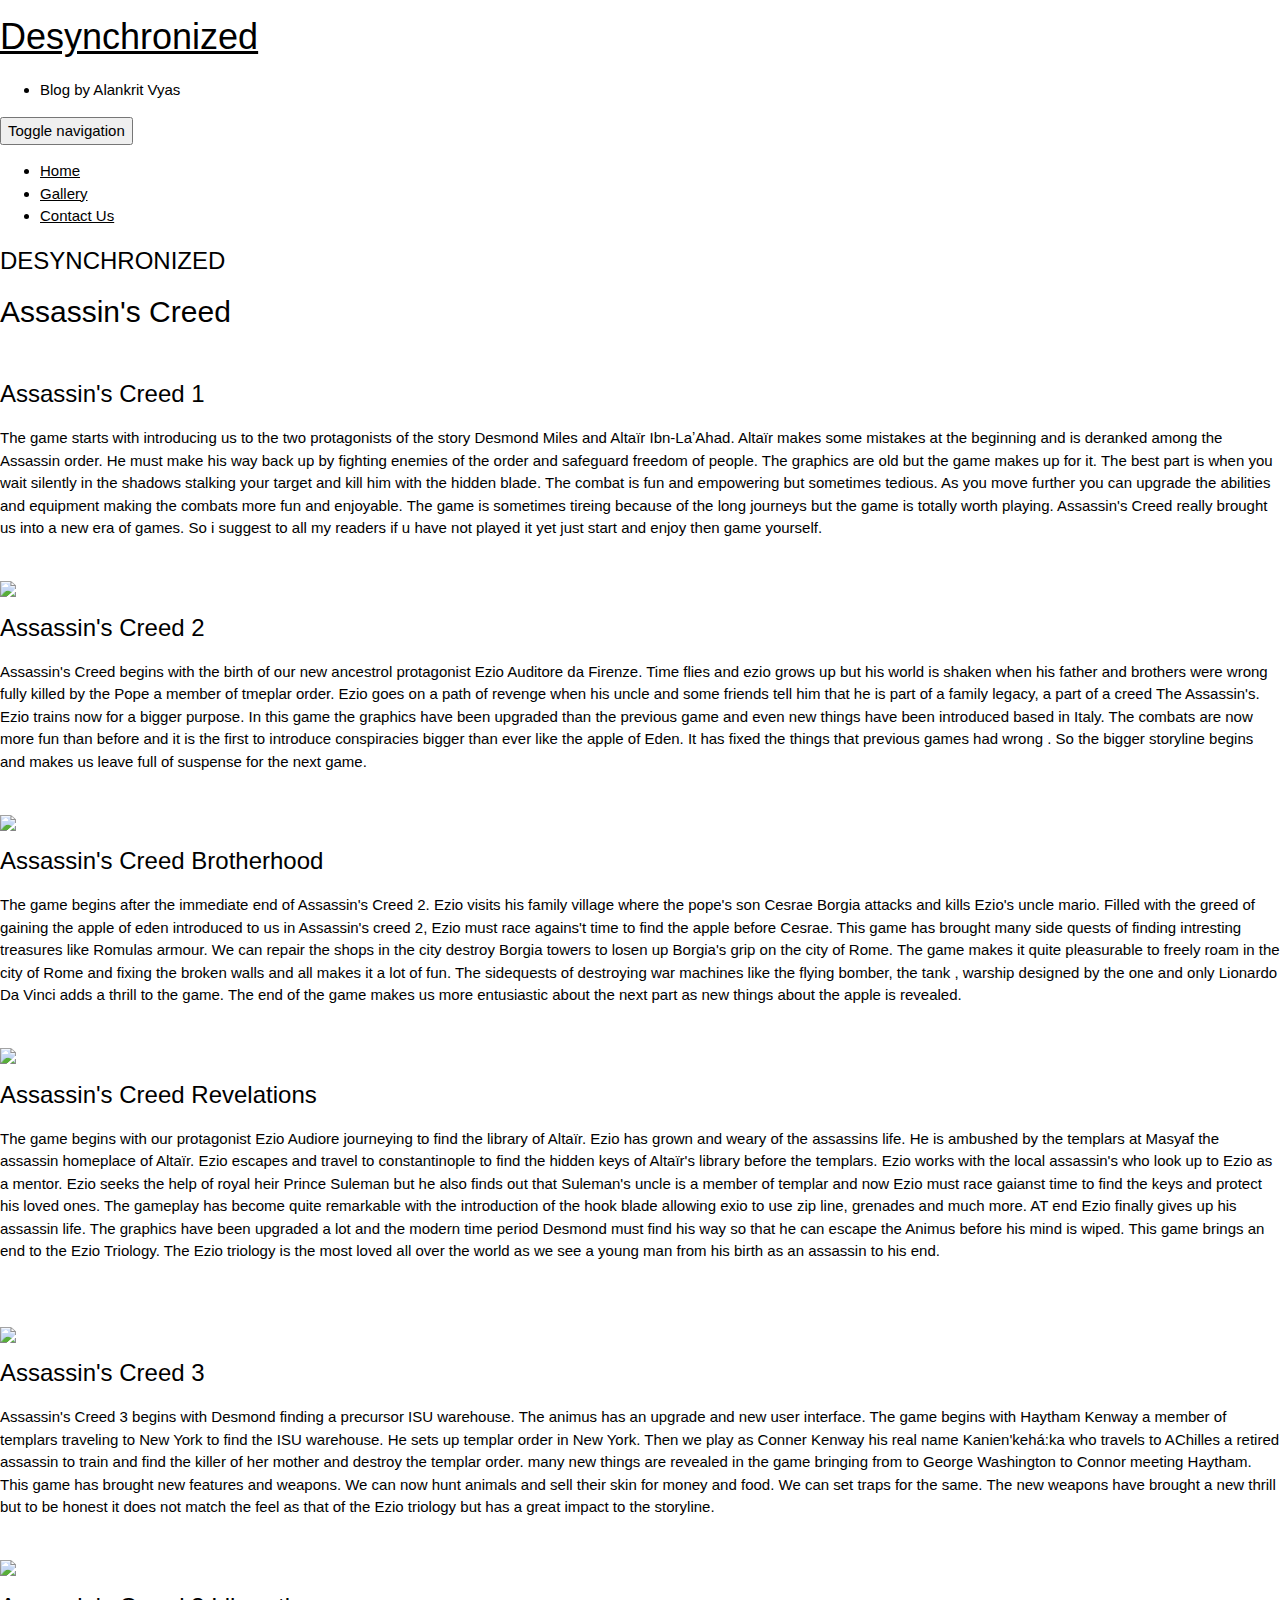
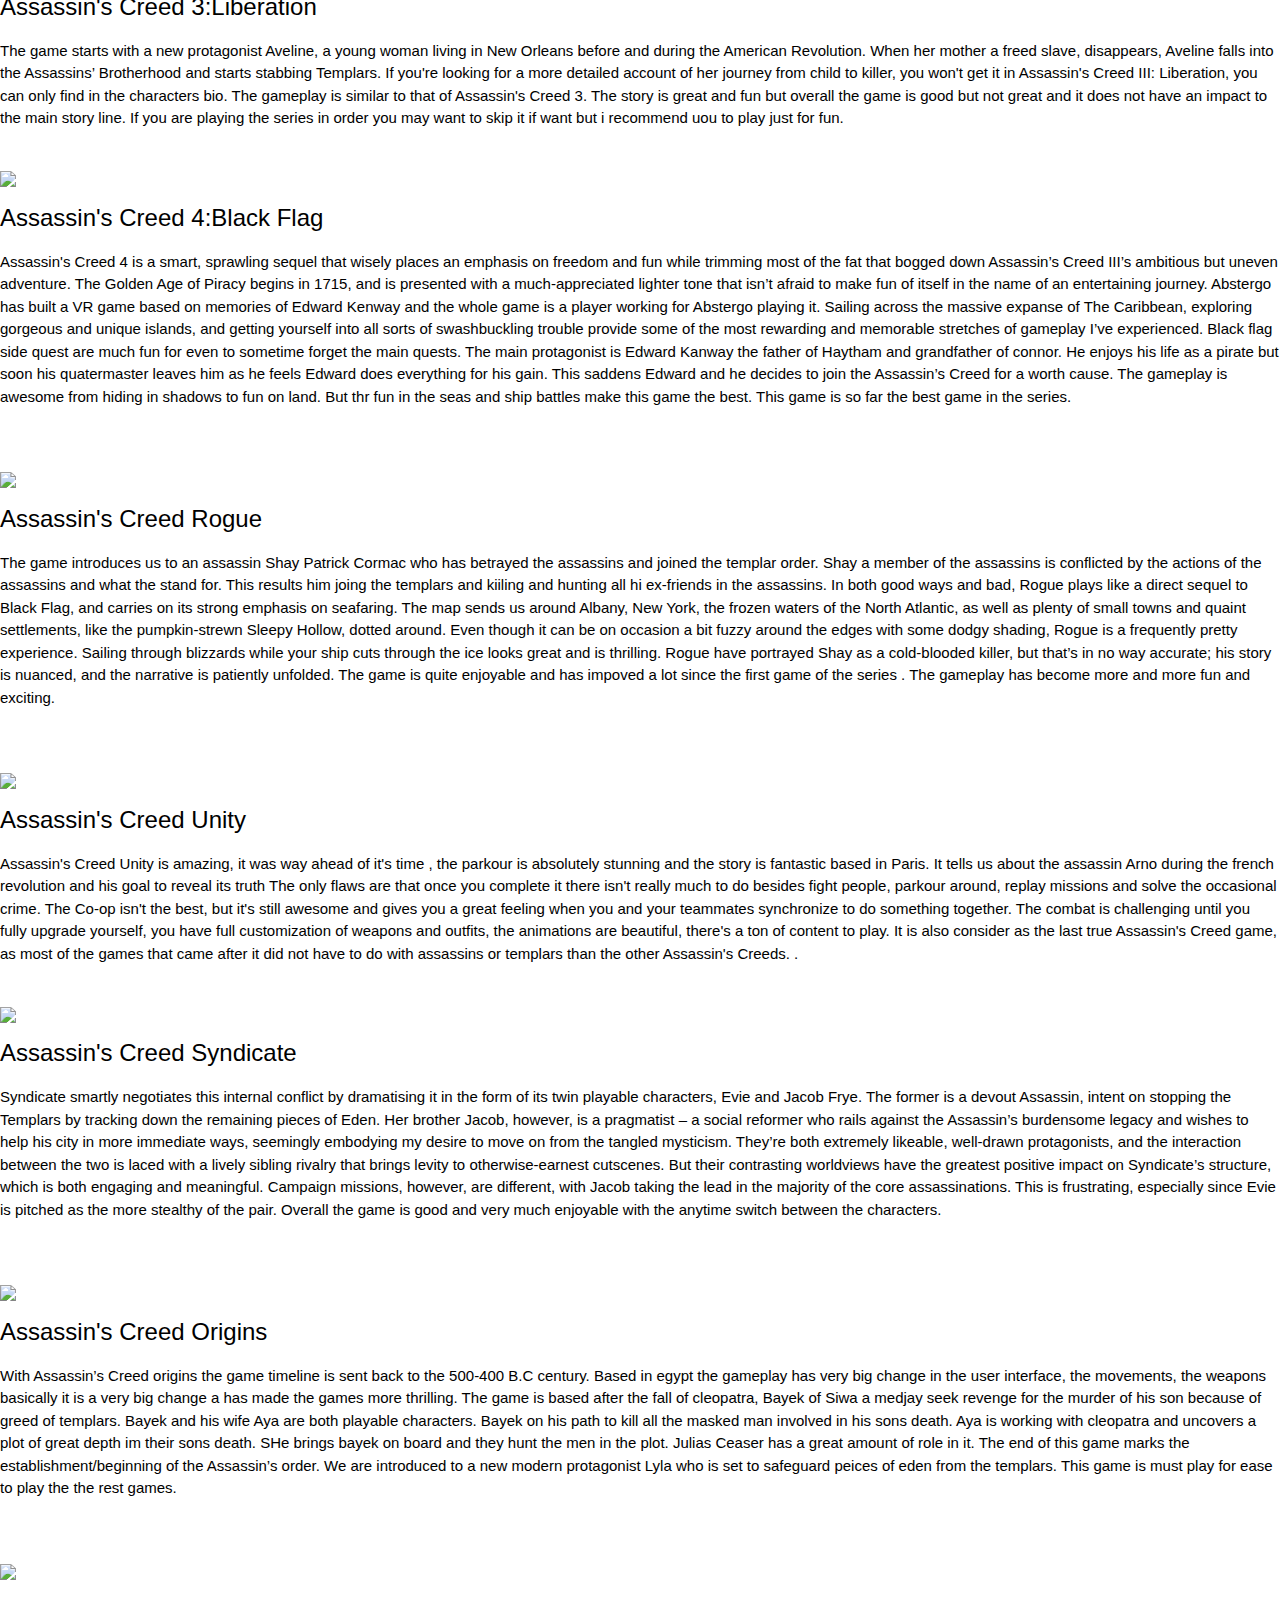
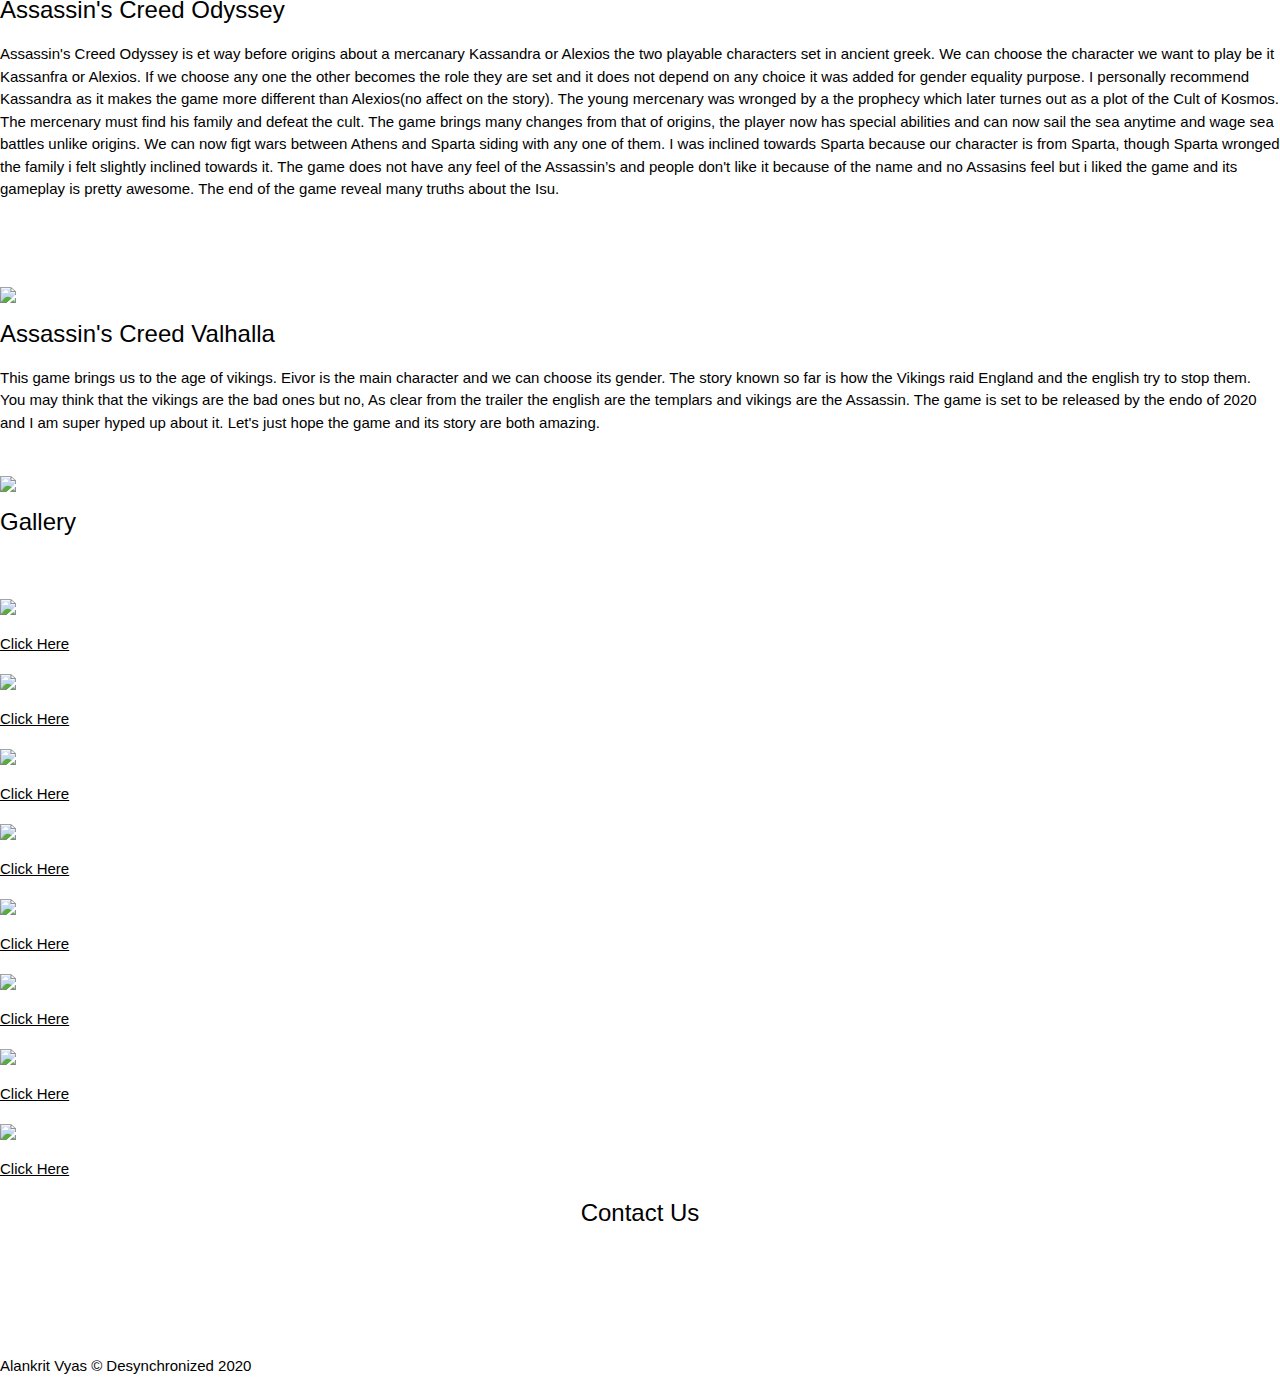
==== assassinscreed.html @ d4e2765d "Add files via upload" ====
<!DOCTYPE html>
<html lang="en">
<head>
<title>Assassin's Creed| Desynchronized</title>
<meta name="viewport" content="width=device-width, initial-scale=1">
<meta http-equiv="Content-Type" content="text/html; charset=utf-8" />
<meta name="keywords" content="Game Over Responsive web template, Bootstrap Web Templates, Flat Web Templates, Android Compatible web template, 
Smartphone Compatible web template, free webdesigns for Nokia, Samsung, LG, SonyEricsson, Motorola web design" />
<script type="application/x-javascript"> addEventListener("load", function() { setTimeout(hideURLbar, 0); }, false); function hideURLbar(){ window.scrollTo(0,1); } </script>
<!-- bootstrap-css -->
<link href="css/bootstrap.css" rel="stylesheet" type="text/css" media="all" />
<!--// bootstrap-css -->
<!-- css -->
<link rel="stylesheet" href="css/style.css" type="text/css" media="all" />
<!--// css -->
<!-- font-awesome icons -->
<link href="css/font-awesome.css" rel="stylesheet"> 
<!-- //font-awesome icons -->
<!-- font -->
<link rel="stylesheet" href="https://www.w3schools.com/w3css/4/w3.css">
<link href="//fonts.googleapis.com/css?family=Poppins:300,400,500,600,700" rel="stylesheet">
<link href='//fonts.googleapis.com/css?family=Roboto+Condensed:400,700italic,700,400italic,300italic,300' rel='stylesheet' type='text/css'>
<!-- //font -->
<script src="js/jquery-1.11.1.min.js"></script>
<script src="js/bootstrap.js"></script>
<!-- light-box -->
<link rel="stylesheet" href="css/lightbox.css">
<!-- //light-box -->
<!-- <script src="js/SmoothScroll.min.js"></script> -->
<script type="text/javascript">
	jQuery(document).ready(function($) {
		$(".scroll").click(function(event){		
			event.preventDefault();
			$('html,body').animate({scrollTop:$(this.hash).offset().top},1000);
		});
	});
</script>

</head>
<body>
	<!-- banner -->
	<div class="banner2">
		<div class="banner-dot">
		<!-- header-top -->
		<div class="header-top">
			<div class="container">
				<div class="header-left">
					<h1><a href="index.html">Desynchronized <span></span></a></h1>
				</div>
				<div class="header-middle">
					<ul>
						
						<li>Blog by Alankrit Vyas</li>
					</ul>
				</div>
				
				<div class="clearfix"></div>
			</div>
		</div>
		<!-- //header-top -->
		<!--header-->
		<div class="header">
			<div class="container">		
				<nav class="navbar navbar-default">
					<div class="navbar-header">
						<button type="button" class="navbar-toggle" data-toggle="collapse" data-target="#bs-example-navbar-collapse-1">
							<span class="sr-only">Toggle navigation</span>
							<span class="icon-bar"></span>
							<span class="icon-bar"></span>
							<span class="icon-bar"></span>
						</button>
					</div>
					<!--navbar-header-->
					<div class="collapse navbar-collapse" id="bs-example-navbar-collapse-1">
						<ul class="nav navbar-nav navbar-right">
							<li><a href="index.html" class="active">Home</a></li>
							
							
							<li><a href="#gallery" class="scroll">Gallery</a></li>
							
					
							<li><a href="#contact" class="scroll">Contact Us</a></li>
						</ul>	
						<div class="clearfix"> </div>	
					</div>
				</nav>
			</div>
		</div>
		<!--//header-->
		<!-- banner-info -->
		<div class="banner-info">
			<div class="container">
				<div class="w3layouts-text">
					<h3>DESYNCHRONIZED</h3>
					<label></label>
					<h2>Assassin's Creed</h2>
				</div>
				
			</div>
		</div>
		<!-- //banner-info -->
		</div>
	</div>
	<!-- //banner -->
    <!-- welcome -->
    <br>

	<div class="welcome" id="assassincreed">
		<div class="container agileits_welcome_grid_left">
			<h3>Assassin's Creed 1</h3>
			<div class="col-md-6 agileits_welcome_grid_left">
				
				<p>The game starts with introducing us to the two protagonists of the story Desmond Miles and Altaïr Ibn-LaʼAhad.
					Altaïr makes some mistakes at the beginning and is deranked among the Assassin order. He must make his way back up by fighting enemies of the order and safeguard freedom of people.
					The graphics are old but the game makes up for it.
					The best part is when you wait silently in the shadows stalking your target and kill him with the hidden blade.
					
					The combat is fun and empowering but sometimes tedious. As you move further you can upgrade the abilities and equipment making the combats more fun and enjoyable. 
			
					The game is sometimes tireing because of the long journeys but the game is totally worth playing.
					Assassin's Creed really brought us into a new era of games.
					So i suggest to all my readers if u have not played it yet just start and enjoy then game yourself.

				</i></p>
			
			</div>
			<br>
			<div class="col-md-6 agileits_welcome_grid_right">
				<img src="images/ac1.jpg" alt=" " class="img-responsive" />
			</div>
			<div class="clearfix"> </div>
		</div>
    </div>
    <div class="welcome" id="assassincreed">
		<div class="container agileits_welcome_grid_left">
			<h3>Assassin's Creed 2</h3>
			<div class="col-md-6 agileits_welcome_grid_left">
				
				<p>Assassin's Creed begins with the birth of our new ancestrol protagonist Ezio Auditore da Firenze.
					Time flies and ezio grows up but his world is shaken when his father and brothers were wrong fully killed by the Pope a member of tmeplar order.
					Ezio goes on a path of revenge when his uncle and some friends tell him that he is part of a family legacy, a part of a creed The Assassin's.
					Ezio trains now for a bigger purpose.
					In this game the graphics have been upgraded than the previous game and even new things have been introduced based in Italy.
					The combats are now more fun than before and it is the first to introduce conspiracies bigger than ever like the apple of Eden.
					It has fixed the things that previous games had wrong .
					So the bigger storyline begins and makes us leave full of suspense for the next game.

				</i></p>
			
			</div>
			<br>
			<div class="col-md-6 agileits_welcome_grid_right">
				<img src="images/ac2.webp" alt=" " class="img-responsive" />
			</div>
			<div class="clearfix"> </div>
		</div>
    </div>
    <div class="welcome" id="assassincreed">
		<div class="container agileits_welcome_grid_left">
			<h3>Assassin's Creed Brotherhood</h3>
			<div class="col-md-6 agileits_welcome_grid_left">
				
				<p>The game begins after the immediate end of Assassin's Creed 2. Ezio visits his family village where the pope's son Cesrae Borgia attacks and kills Ezio's uncle mario.
					Filled with the greed of gaining the apple of eden introduced to us in Assassin's creed 2, Ezio must race agains't time to find the apple before Cesrae.
					This game has brought many side quests of finding intresting treasures like Romulas armour. We can repair the shops in the city destroy Borgia towers to losen up Borgia's grip on the city of Rome.
					The game makes it quite pleasurable to freely roam in the city of Rome and fixing the broken walls and all makes it a lot of fun.
					The sidequests of destroying war machines like the flying bomber, the tank , warship designed by the one and only Lionardo Da Vinci adds a thrill to the game.
					The end of the game makes us more entusiastic about the next part as new things about the apple is revealed. 
					
				</i></p>
			
			</div>
			<br>
			<div class="col-md-6 agileits_welcome_grid_right">
				<img src="images/acb.webp" alt=" " class="img-responsive" />
			</div>
			<div class="clearfix"> </div>
		</div>
    </div>
    <div class="welcome" id="assassincreed">
		<div class="container agileits_welcome_grid_left">
			<h3>Assassin's Creed Revelations</h3>
			<div class="col-md-6 agileits_welcome_grid_left">
				
				<p>The game begins with our protagonist Ezio Audiore journeying to find the library of Altaïr.
					Ezio has grown and weary of the assassins life. He is ambushed by the templars at Masyaf the assassin homeplace of Altaïr.
					Ezio escapes and travel to constantinople to find the hidden keys of Altaïr's library before the templars.
					Ezio works with the local assassin's who look up to Ezio as a mentor. Ezio seeks the help of royal heir Prince Suleman but he also finds out that 
					Suleman's uncle is a member of templar and now Ezio must race gaianst time to find the keys and protect his loved ones.
					The gameplay has become quite remarkable with the introduction of the hook blade allowing exio to use zip line, grenades and much more.
					AT end Ezio finally gives up his assassin life.
					The graphics have been upgraded a lot and the modern time period Desmond must find his way so that he can escape the Animus before his mind is wiped.
					This game brings an end to the Ezio Triology. The Ezio triology is the most loved all over the world as we see a young man from his birth as an assassin to his end.


				</i></p>
			
			</div>
			<br>
			<br>
			<div class="col-md-6 agileits_welcome_grid_right">
				<img src="images/acr.jpg" alt=" " class="img-responsive" />
			</div>
			<div class="clearfix"> </div>
		</div>
    </div>
    <div class="welcome" id="assassincreed">
		<div class="container agileits_welcome_grid_left">
			<h3>Assassin's Creed 3</h3>
			<div class="col-md-6 agileits_welcome_grid_left">
				
				<p>Assassin's Creed 3 begins with Desmond finding a precursor ISU warehouse. The animus has an upgrade and new user interface.
					The game begins with Haytham Kenway a member of templars traveling to New York to find the ISU warehouse.
					He sets up templar order in New York. Then we play as Conner Kenway his real name Kanien'kehá:ka who travels to AChilles a retired assassin
					to train and find the killer of her mother and destroy the templar order.
					many new things are revealed in the game bringing from to George Washington to Connor meeting Haytham.
					This game has brought new features and weapons. 
					We can now hunt animals and sell their skin for money and food. We can set traps for the same. 
					The new weapons have brought a new thrill but to be honest it does not match the feel as that of the Ezio triology but has a great impact to the storyline.


				</i></p>
			
			</div>
			<br>
			<div class="col-md-6 agileits_welcome_grid_right">
				<img src="images/ac3.jpg" alt=" " class="img-responsive" />
			</div>
			<div class="clearfix"> </div>
		</div>
    </div>
    <div class="welcome" id="assassincreed">
		<div class="container agileits_welcome_grid_left">
			<h3>Assassin's Creed 3:Liberation</h3>
			<div class="col-md-6 agileits_welcome_grid_left">
			
				<p>The game starts with a new protagonist Aveline, a young woman living in New Orleans before and during the American Revolution. 
					When her mother a freed slave, disappears, Aveline falls into the Assassins’ Brotherhood and starts stabbing Templars. 
					If you're looking for a more detailed account of her journey from child to killer, you won't get it in Assassin's Creed III: Liberation, you can only find in the characters bio.
					The gameplay is similar to that of Assassin's Creed 3. 
					The story is great and fun but overall the game is good but not great and it does not have an impact to the main story line.
					If you are playing the series in order you may want to skip it if want but i recommend uou to play just for fun.
				</i></p>
			
			</div>
			<br>
			<div class="col-md-6 agileits_welcome_grid_right">
				<img src="images/ac3l.jpg" alt=" " class="img-responsive" />
			</div>
			<div class="clearfix"> </div>
		</div>
    </div>
    <div class="welcome" id="assassincreed">
		<div class="container agileits_welcome_grid_left">
			<h3>Assassin's Creed 4:Black Flag</h3>
			<div class="col-md-6 agileits_welcome_grid_left">
				
				<p>Assassin's Creed 4 is a smart, sprawling sequel that wisely places an emphasis on freedom and fun while trimming most of the fat that bogged down Assassin’s Creed III’s ambitious but uneven adventure. 
					The Golden Age of Piracy begins in 1715, and is presented with a much-appreciated lighter tone that isn’t afraid to make fun of itself in the name of an entertaining journey.
					Abstergo has built a VR game based on memories of Edward Kenway and the whole game is a player working for Abstergo playing it.
					Sailing across the massive expanse of The Caribbean, exploring gorgeous and unique islands, and getting yourself into all sorts of swashbuckling trouble provide some of the most rewarding and memorable stretches of gameplay I’ve experienced.
					Black flag side quest are much fun for even to sometime forget the main quests.
					The main protagonist is Edward Kanway the father of Haytham and grandfather of connor.
					He enjoys his life as a pirate but soon his quatermaster leaves him as he feels Edward does everything for his gain.
					This saddens Edward and he decides to join the Assassin’s Creed for a worth cause.
					The gameplay is awesome from hiding in shadows to fun on land. But thr fun in the seas and ship battles make this game the best.
					This game is so far the best game in the series.					

				</i></p>
			
			</div>
			<br>
			<br>
			<div class="col-md-6 agileits_welcome_grid_right">
				<img src="images/ac4.jpg" alt=" " class="img-responsive" />
			</div>
			<div class="clearfix"> </div>
		</div>
    </div>
    <div class="welcome" id="assassincreed">
		<div class="container agileits_welcome_grid_left">
			<h3>Assassin's Creed Rogue</h3>
			<div class="col-md-6 agileits_welcome_grid_left">
				
				<p>The game introduces us to an assassin Shay Patrick Cormac who has betrayed the assassins and joined the templar order.
					Shay a member of the assassins is conflicted by the actions of the assassins and what the stand for.
					This results him joing the templars and kiiling and hunting all hi ex-friends in the assassins.
					In both good ways and bad, Rogue plays like a direct sequel to Black Flag, and carries on its strong emphasis on seafaring. 
					The map sends us around Albany, New York, the frozen waters of the North Atlantic, as well as plenty of small towns and quaint settlements, like the pumpkin-strewn Sleepy Hollow, dotted around. 
					Even though it can be on occasion a bit fuzzy around the edges with some dodgy shading, Rogue is a frequently pretty experience. 
					Sailing through blizzards while your ship cuts through the ice looks great and is thrilling. 
					Rogue have portrayed Shay as a cold-blooded killer, but that’s in no way accurate; his story is nuanced, and the narrative is patiently unfolded. 
					The game is quite enjoyable and has impoved a lot since the first game of the series .
					The gameplay has become more and more fun and exciting.


				</i></p>
			
			</div>
			<br>
			<br>
			<div class="col-md-6 agileits_welcome_grid_right">
				<img src="images/acro.jpg" alt=" " class="img-responsive" />
			</div>
			<div class="clearfix"> </div>
		</div>
    </div>
    <div class="welcome" id="assassincreed">
		<div class="container agileits_welcome_grid_left">
			<h3>Assassin's Creed Unity</h3>
			<div class="col-md-6 agileits_welcome_grid_left">
				
				<p>Assassin's Creed Unity is amazing, it was way ahead of it's time , the parkour is absolutely stunning and the story is fantastic based in Paris.
					It tells us about the assassin Arno during the french revolution and his goal to reveal its truth
					The only flaws are that once you complete it there isn't really much to do besides fight people, parkour around, replay missions and solve the occasional crime.
				
					 The Co-op isn't the best, but it's still awesome and gives you a great feeling when you and your teammates synchronize to do something together. 
					 The combat is challenging until you fully upgrade yourself, you have full customization of weapons and outfits, the animations are beautiful, there's a ton of content to play. 
					 It is also consider as the last true Assassin's Creed game, as most of the games that came after it did not have to do with assassins or templars than the other Assassin's Creeds. 
					 .
				</i></p>
			
			</div>
			<br>
			<div class="col-md-6 agileits_welcome_grid_right">
				<img src="images/acu.webp" alt=" " class="img-responsive" />
			</div>
			<div class="clearfix"> </div>
		</div>
    </div>
    <div class="welcome" id="assassincreed">
		<div class="container agileits_welcome_grid_left">
			<h3>Assassin's Creed Syndicate</h3>
			<div class="col-md-6 agileits_welcome_grid_left">
				
				<p>Syndicate smartly negotiates this internal conflict by dramatising it in the form of its twin playable characters, Evie and Jacob Frye. 
					The former is a devout Assassin, intent on stopping the Templars by tracking down the remaining pieces of Eden. 
					Her brother Jacob, however, is a pragmatist – a social reformer who rails against the Assassin’s burdensome legacy and wishes to help his city in more immediate ways, seemingly embodying my desire to move on from the tangled mysticism. 
					They’re both extremely likeable, well-drawn protagonists, and the interaction between the two is laced with a lively sibling rivalry that brings levity to otherwise-earnest cutscenes.
					 But their contrasting worldviews have the greatest positive impact on Syndicate’s structure, which is both engaging and meaningful.
					 Campaign missions, however, are different, with Jacob taking the lead in the majority of the core assassinations. 
					 This is frustrating, especially since Evie is pitched as the more stealthy of the pair.
					 Overall the game is good and very much enjoyable with the anytime switch between the characters.
				</i></p>
			
			</div>
			<br>
			<br>
			<div class="col-md-6 agileits_welcome_grid_right">
				<img src="images/acs.jpg" alt=" " class="img-responsive" />
			</div>
			<div class="clearfix"> </div>
		</div>
    </div>
    <div class="welcome" id="assassincreed">
		<div class="container agileits_welcome_grid_left">
			<h3>Assassin's Creed Origins</h3>
			<div class="col-md-6 agileits_welcome_grid_left">
				
				<p>With Assassin’s Creed origins the game timeline is sent back to the 500-400 B.C century. 
					Based in egypt the gameplay has very big change in the user interface, the movements, the weapons basically it is a very big change a has made the games more thrilling.
					The game is based after the fall of cleopatra, Bayek of Siwa a medjay seek revenge for the murder of his son because of greed of templars.
					Bayek and his wife Aya are both playable characters. Bayek on his path to kill all the masked man involved in his sons death. 
					Aya is working with cleopatra and uncovers a plot of great depth im their sons death.
					SHe brings bayek on board and they hunt the men in the plot.
					Julias Ceaser has a great amount of role in it.
					The end of this game marks the establishment/beginning of the Assassin’s order. 
					We are introduced to a new modern protagonist Lyla who is set to safeguard peices of eden from the templars.
					This game is must play for ease to play the the rest games.
				</i></p>
			
			</div>
			<br>
			<br>
			<div class="col-md-6 agileits_welcome_grid_right">
				<img src="images/aco.jpeg" alt=" " class="img-responsive" />
			</div>
			<div class="clearfix"> </div>
		</div>
    </div>
    <div class="welcome" id="assassincreed">
		<div class="container agileits_welcome_grid_left">
			<h3>Assassin's Creed Odyssey</h3>
			<div class="col-md-6 agileits_welcome_grid_left">
				
				<p>Assassin's Creed Odyssey is et way before origins about a mercanary Kassandra or Alexios the two playable characters set in ancient greek.
				   We can choose the character we want to play be it Kassanfra or Alexios.
				   If we choose any one the other becomes the role they are set and it does not depend on any choice it was added for gender equality purpose.
				   I personally recommend Kassandra as it makes the game more different than Alexios(no affect on the story).
				   The young mercenary was wronged by a the prophecy which later turnes out as a plot of the Cult of Kosmos.
				   The mercenary must find his family and defeat the cult.
				   The game brings many changes from that of origins, the player now has special abilities and can now sail the sea anytime and wage sea battles unlike origins.
				   We can now figt wars between Athens and Sparta siding with any one of them.
				   I was inclined towards Sparta because our character is from Sparta, though Sparta wronged the family i felt slightly inclined towards it.
				   The game does not have any feel of the Assassin’s and people don't like it because of the name and no Assasins feel but i liked the game and its gameplay is pretty awesome.
				   The end of the game reveal many truths about the Isu.  
				</i></p>
			
			</div>
			<br>
			<br>
			
			<br>

			<div class="col-md-6 agileits_welcome_grid_right">
				<img src="images/acod.jpg" alt=" " class="img-responsive" />
			</div>
			<div class="clearfix"> </div>
		</div>
    </div>
    <div class="welcome" id="assassincreed">
		<div class="container agileits_welcome_grid_left">
			<h3>Assassin's Creed Valhalla</h3>
			<div class="col-md-6 agileits_welcome_grid_left">
				
				<p>This game brings us to the age of vikings.
					Eivor is the main character and we can choose its gender. 
					The story known so far is how the Vikings raid England and the english try to stop them.
					You may think that the vikings are the bad ones but no,
					As clear from the trailer the english are the templars and vikings are the Assassin.
					The game is set to be released by the endo of 2020 and I am super hyped up about it.
					Let's just hope the game and its story are both amazing.
				</i></p>
			
			</div>
			<br>
			<div class="col-md-6 agileits_welcome_grid_right">
				<img src="images/acv.jpg" alt=" " class="img-responsive" />
			</div>
			<div class="clearfix"> </div>
		</div>
	</div>
	<!-- //welcome -->

	<!-- gallery -->
	<div id="gallery" class="gallery">
			<div class="container">
				<h3>Gallery</h3>   
				<div id="jzBox" class="jzBox">
					<div id="jzBoxNextBig"></div>
					<div id="jzBoxPrevBig"></div>
					<img src="#" id="jzBoxTargetImg" alt="">
					<div id="jzBoxBottom">
						<div id="jzBoxTitle"></div>
						<div id="jzBoxCounter"></div>
						<span id="jzBoxMoreItems"> 
							<i class="glyphicon glyphicon-menu-left" id="jzBoxPrev"></i> &nbsp;
							<i class="glyphicon glyphicon-menu-right" id="jzBoxNext"></i> &nbsp;
						</span>
						<i class="glyphicon glyphicon-remove-circle" id="jzBoxClose"></i>
					</div>
				</div>
				<div class="w3ls-gallery-grids">
					<div class="col-sm-4 col-xs-6 gallery-grid">
						<div class="wpf-demo-4">  
							<a href="images/acr(2).jpg" class="jzBoxLink item-hover" title="Assassin's Creed revelation">  
								<img src="images/acr(2).jpg" class="img-responsive" alt=" " />
								<div class="view-caption">
									<p>Click Here</p>
								</div> 
							</a>    		
						</div>
						<div class="wpf-demo-4">  
							<a href="images/acod(2).webp" class="jzBoxLink item-hover" title="Assassin's Creed Odyssey">  
								<img src="images/acod(2).webp" alt=" " class="img-responsive" />
								<div class="view-caption">
									<p>Click Here</p>
								</div> 
							</a>    			
						</div>
						<div class="wpf-demo-4">  
							<a href="images/aco(2).jpg" class="jzBoxLink item-hover" title="Assassin's Creed Origins">  
								<img src="images/aco(2).jpg" alt=" " class="img-responsive" />
								<div class="view-caption">
									<p>Click Here</p>
								</div> 
							</a>    			
						</div>
						<div class="clearfix"> </div>
					</div>
					<div class="col-sm-4 col-xs-6 gallery-grid">
						<div class="wpf-demo-4">  
							<a href="images/g3.jpg" class="jzBoxLink item-hover" title="Assassin's Creed">  
								<img src="images/g3.jpg" alt=" " class="img-responsive" />
								<div class="view-caption">
									<p>Click Here</p>
								</div> 
							</a>    			
						</div>
						<div class="wpf-demo-4">  
							<a href="images/acv2.webp" class="jzBoxLink item-hover" title="Assassin’s Creed Valhalla">  
								<img src="images/acv2.webp" alt=" " class="img-responsive" />
								<div class="view-caption">
									<p>Click Here</p>
								</div> 
							</a>    			
						</div>
						<div class="clearfix"> </div>
					</div>
					<div class="col-sm-4 col-xs-12 gallery-grid">
						<div class="wpf-demo-4">  
							<a href="images/ac4(2).webp" class="jzBoxLink item-hover" title="Assassin's Creed Black Flag">  
								<img src="images/ac4(2).webp" alt=" " class="img-responsive" />
								<div class="view-caption">
									<p>Click Here</p>
								</div> 
							</a>  
						</div> 
						<div class="wpf-demo-4">  
							<a href="images/g8.jpg" class="jzBoxLink item-hover" title="Assassin's Creed brotherhood">  
								<img src="images/g8.jpg" alt=" " class="img-responsive" />
								<div class="view-caption">
									<p>Click Here</p>
								</div> 
							</a>    			
						</div>
						<div class="wpf-demo-4">  
							<a href="images/ac1(2).jpg" class="jzBoxLink item-hover" title="Altaïr Ibn-LaʼAhad">  
								<img src="images/ac1(2).jpg" alt=" " class="img-responsive" />
								<div class="view-caption">
									<p>Click Here</p>
								</div> 
							</a>    			
						</div> 
						<div class="clearfix"> </div>
					</div>
					<div class="clearfix"> </div>
				</div>
				<script src="js/jzBox.js"></script>
			</div>
	</div>
	<!-- //gallery --> 
	

	
	
	<!-- contact -->
		<div class="contact" id="contact">
			<div class="container" style="text-align: center;">
                <h3>Contact Us</h3>  
             
                <br>
                <br>
                    <a href="mailto:desynchronized21@gmail.com " class="fa fa-envelope w3-xxlarge w3-margin-right  " style="text-decoration: none; "></a>
                    <a href="https://www.facebook.com/Desynchronized-21-100672531821026/" class="fa fa-facebook-official w3-margin-right w3-xxlarge " style="text-decoration: none;"></a>
                    <a href="https://www.instagram.com/desynchronized21/?hl=en" class="fa fa-instagram w3-xxlarge w3-margin-right " style="text-decoration: none;"></a>
                    
                   
                    
                    </div>
                
                            <div class="clearfix"> </div>
                        </div>
                    </div>
               
	
		<!-- //contact -->
	<!-- footer -->
	<div class="agileits-w3layouts-footer">
		<div class="container">
			<div class="agile-copyright">
				<p>Alankrit Vyas © Desynchronized 2020</p>
			</div>
		</div>
	</div>
	<!-- //footer -->
	<script src="js/jarallax.js"></script>
	<script type="text/javascript">
		/* init Jarallax */
		$('.jarallax').jarallax({
			speed: 0.5,
			imgWidth: 1366,
			imgHeight: 768
		})
	</script>
	<script src="js/responsiveslides.min.js"></script>
<script type="text/javascript" src="js/move-top.js"></script>
<script type="text/javascript" src="js/easing.js"></script>
	<!-- here stars scrolling icon -->
	<script type="text/javascript">
		$(document).ready(function() {
		
								
			$().UItoTop({ easingType: 'easeOutQuart' });
								
			});
	</script>
<!-- //here ends scrolling icon -->
</body>	
</html>
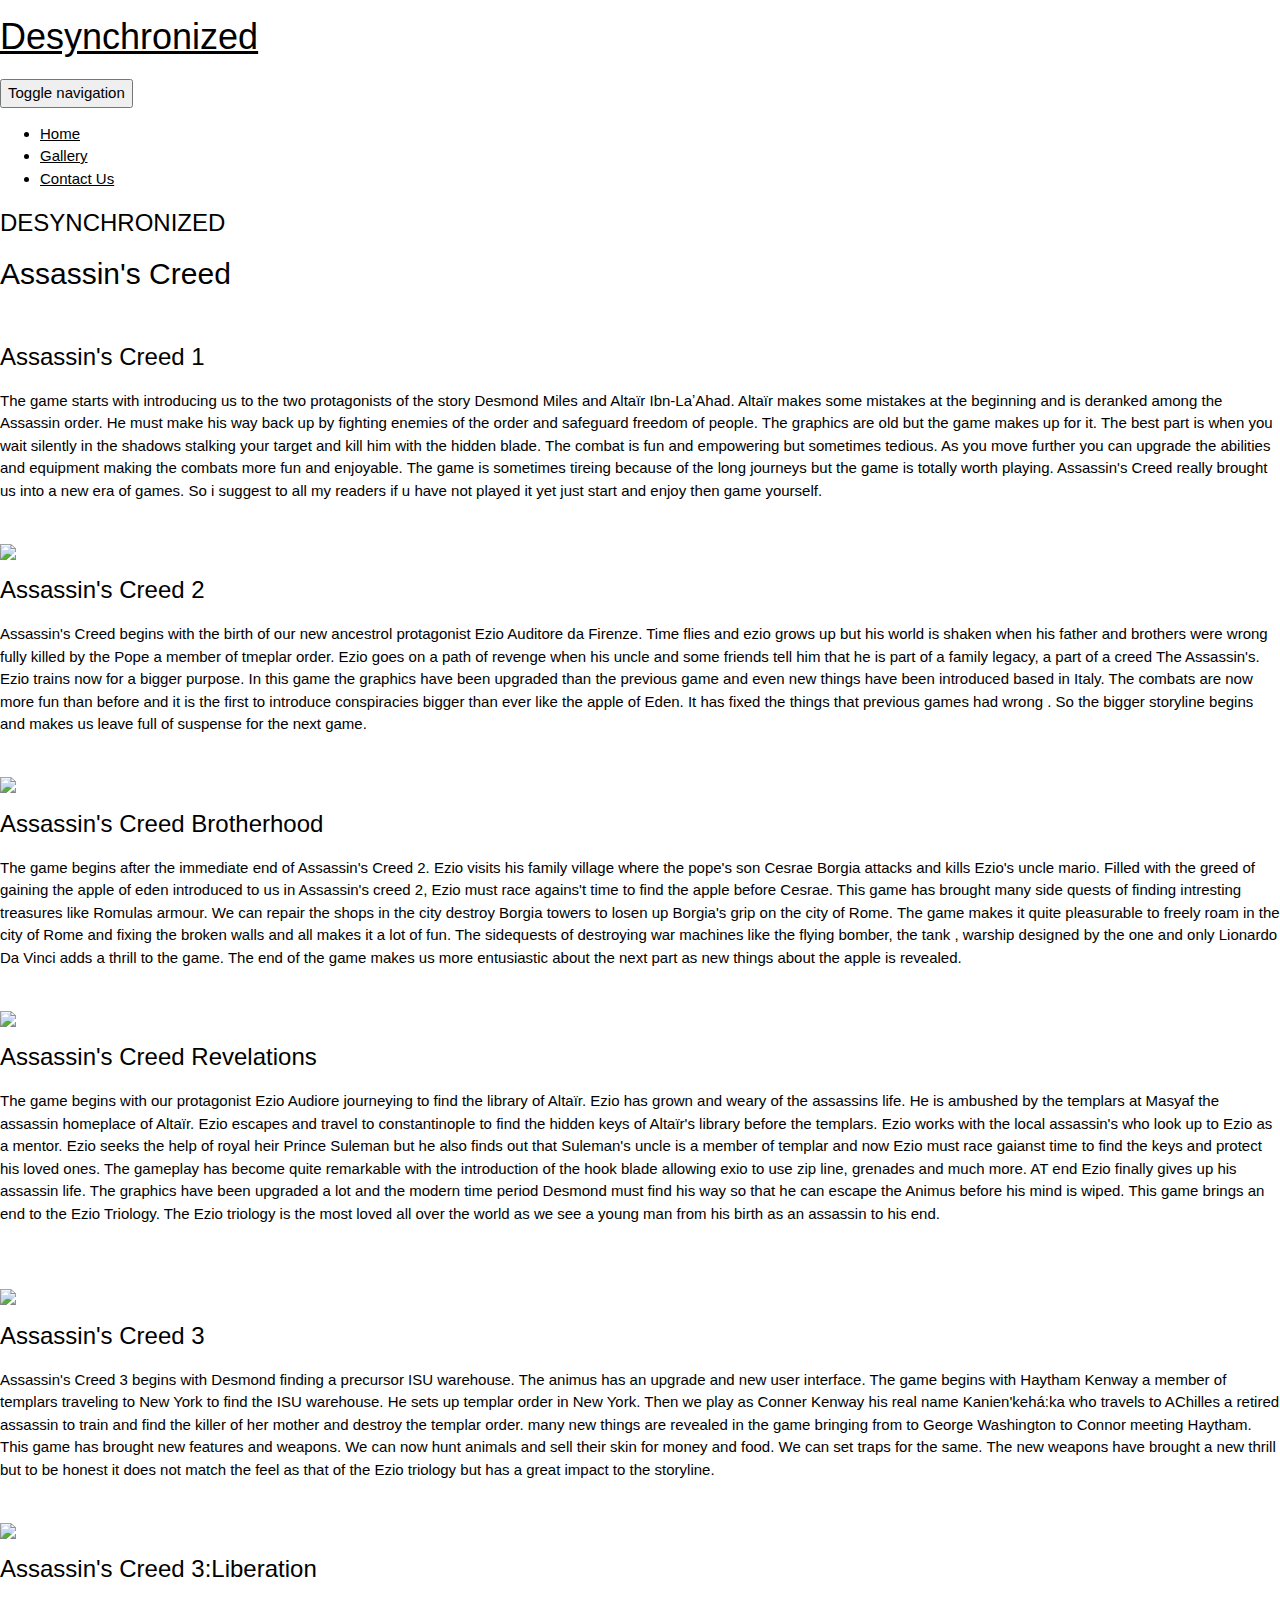
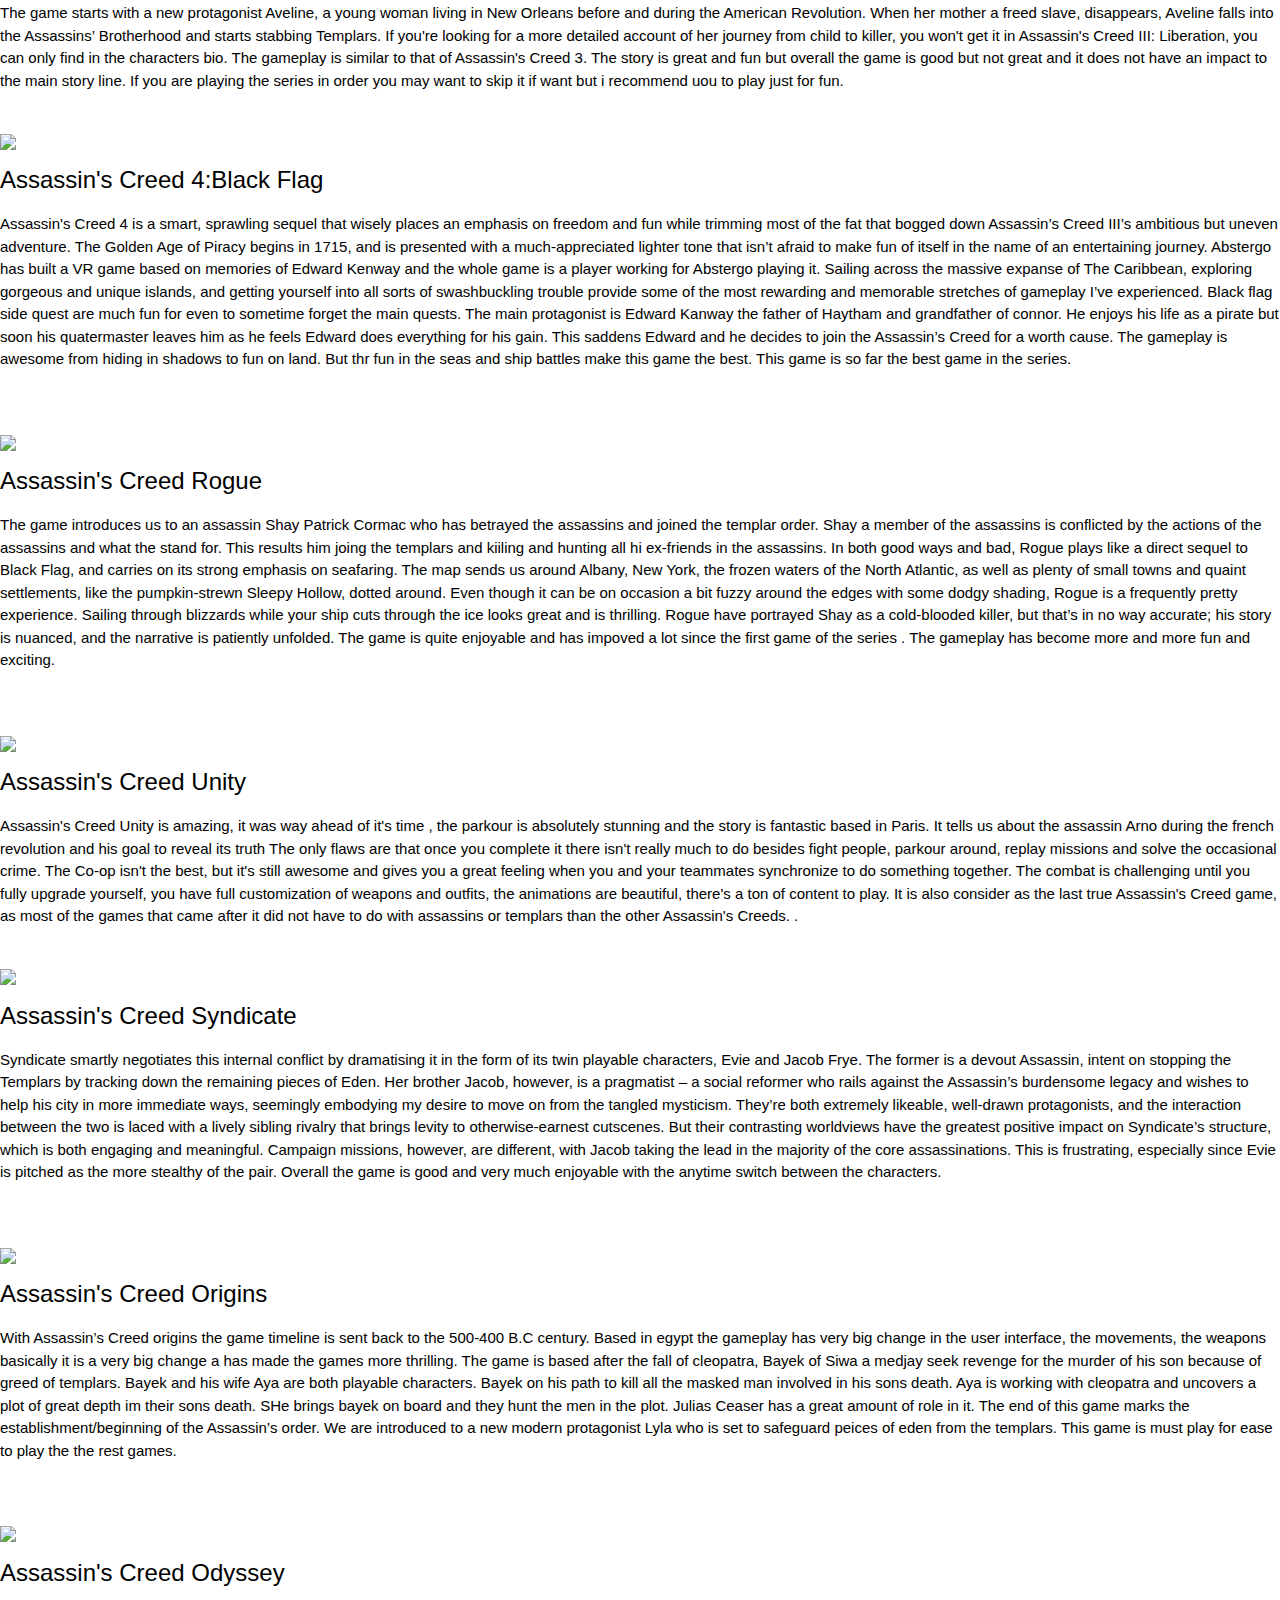
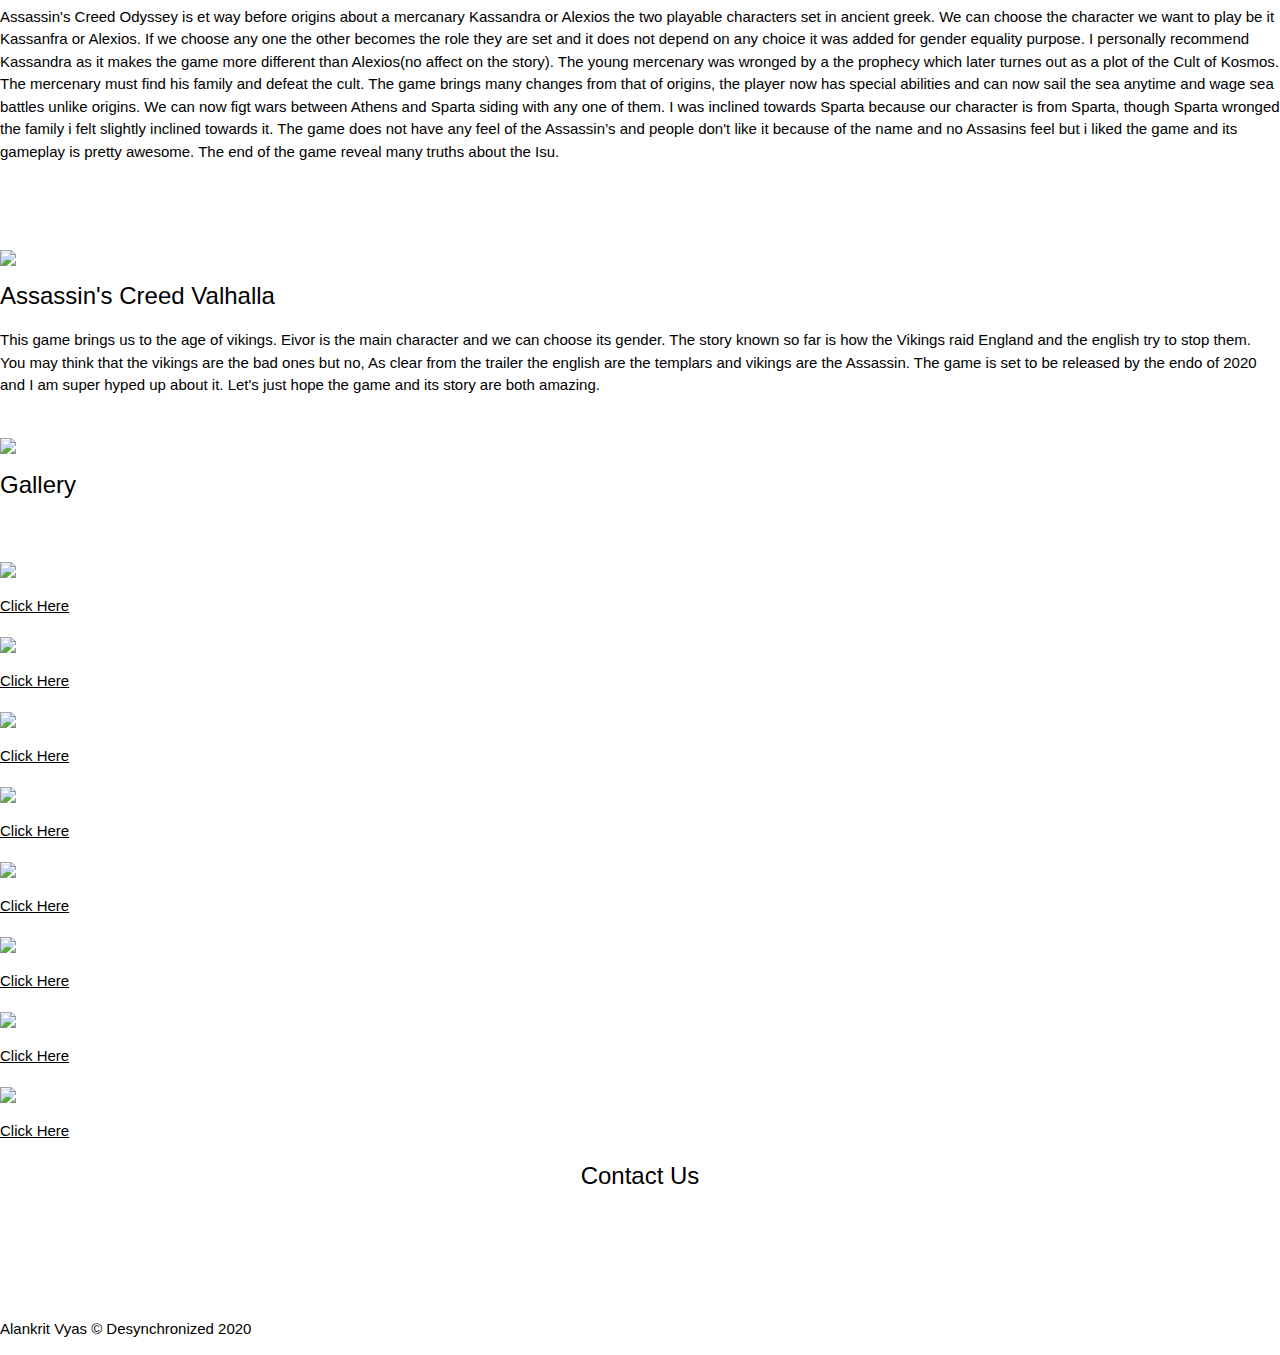
==== commit fb148f15: "Update assassinscreed.html" ====
--- a/assassinscreed.html
+++ b/assassinscreed.html
@@ -45,12 +45,13 @@
 		<div class="header-top">
 			<div class="container">
 				<div class="header-left">
-					<h1><a href="index.html">Desynchronized <span></span></a></h1>
+					<h1 ><a href="index.html"> <span class="spans">Desynchronized</span></a></h1>
+					
 				</div>
 				<div class="header-middle">
 					<ul>
 						
-						<li>Blog by Alankrit Vyas</li>
+						
 					</ul>
 				</div>
 				
@@ -587,4 +588,4 @@
 	</script>
 <!-- //here ends scrolling icon -->
 </body>	
-</html>+</html>
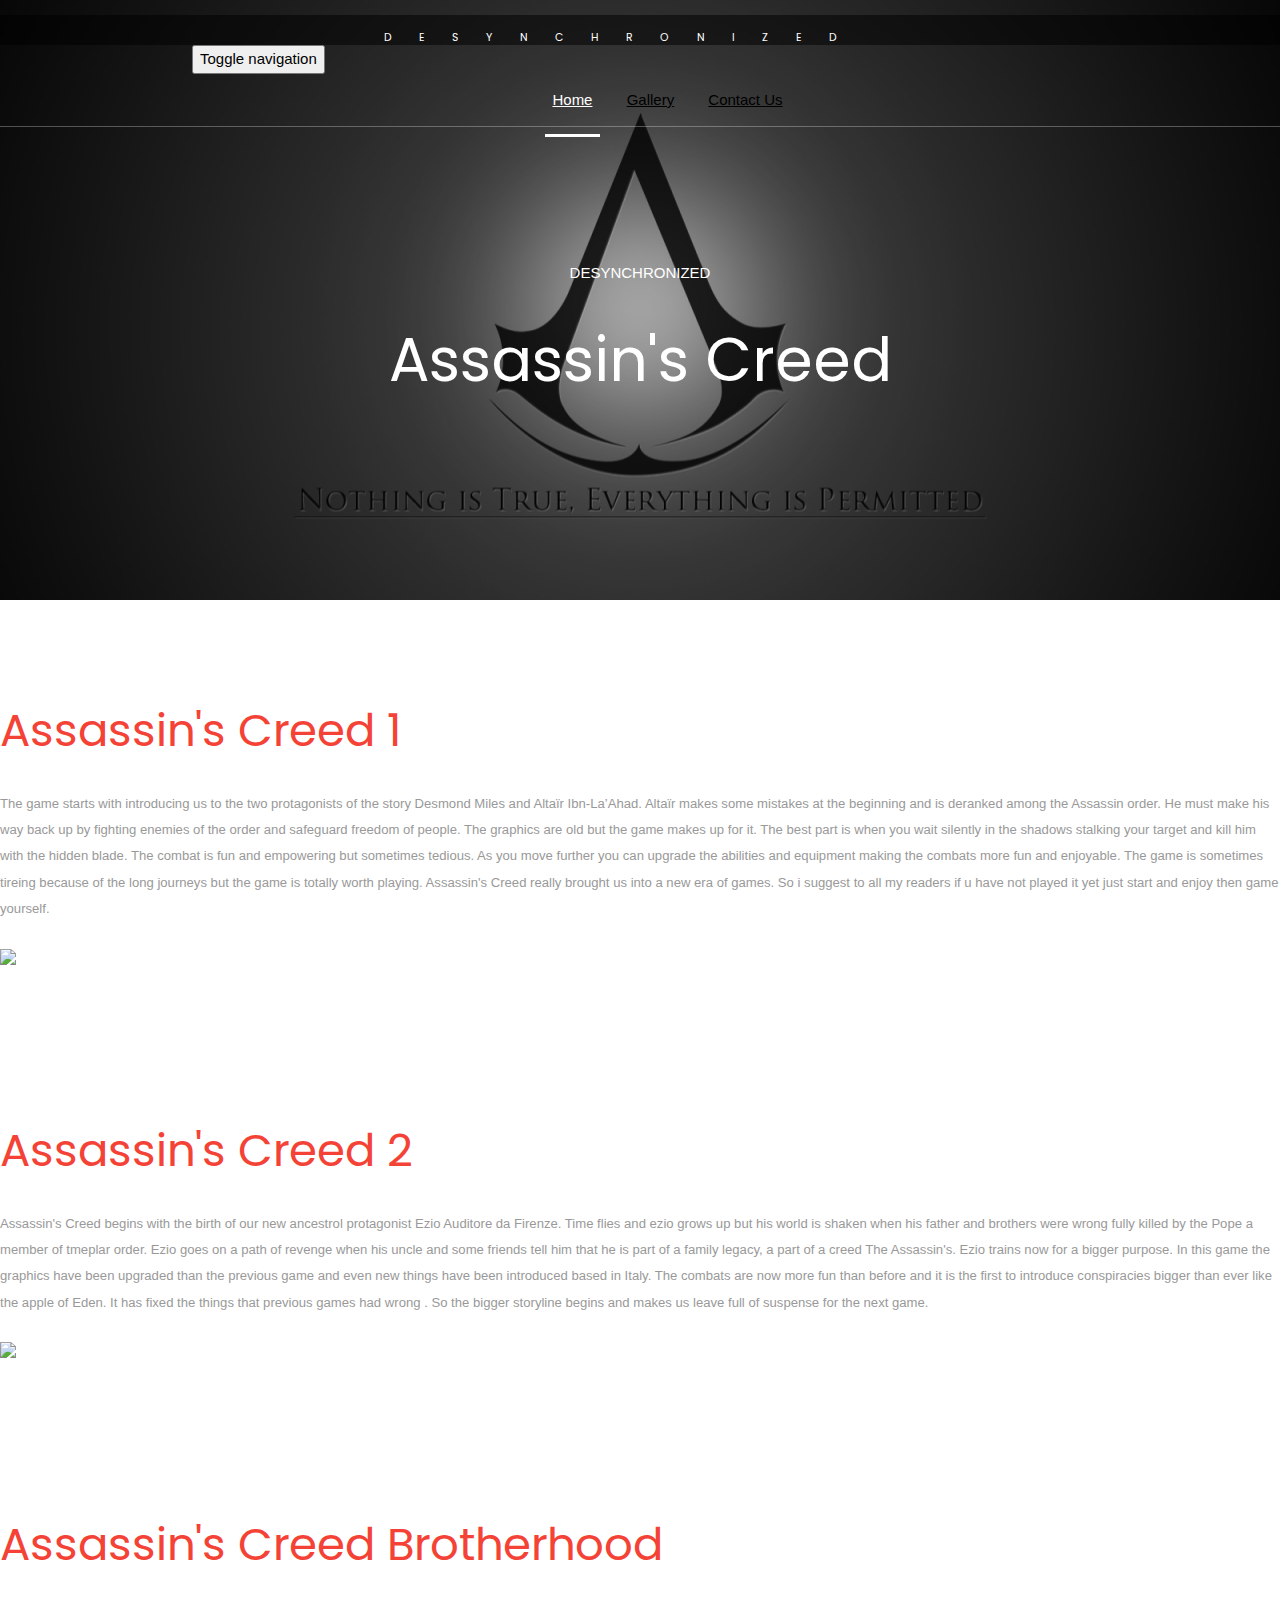
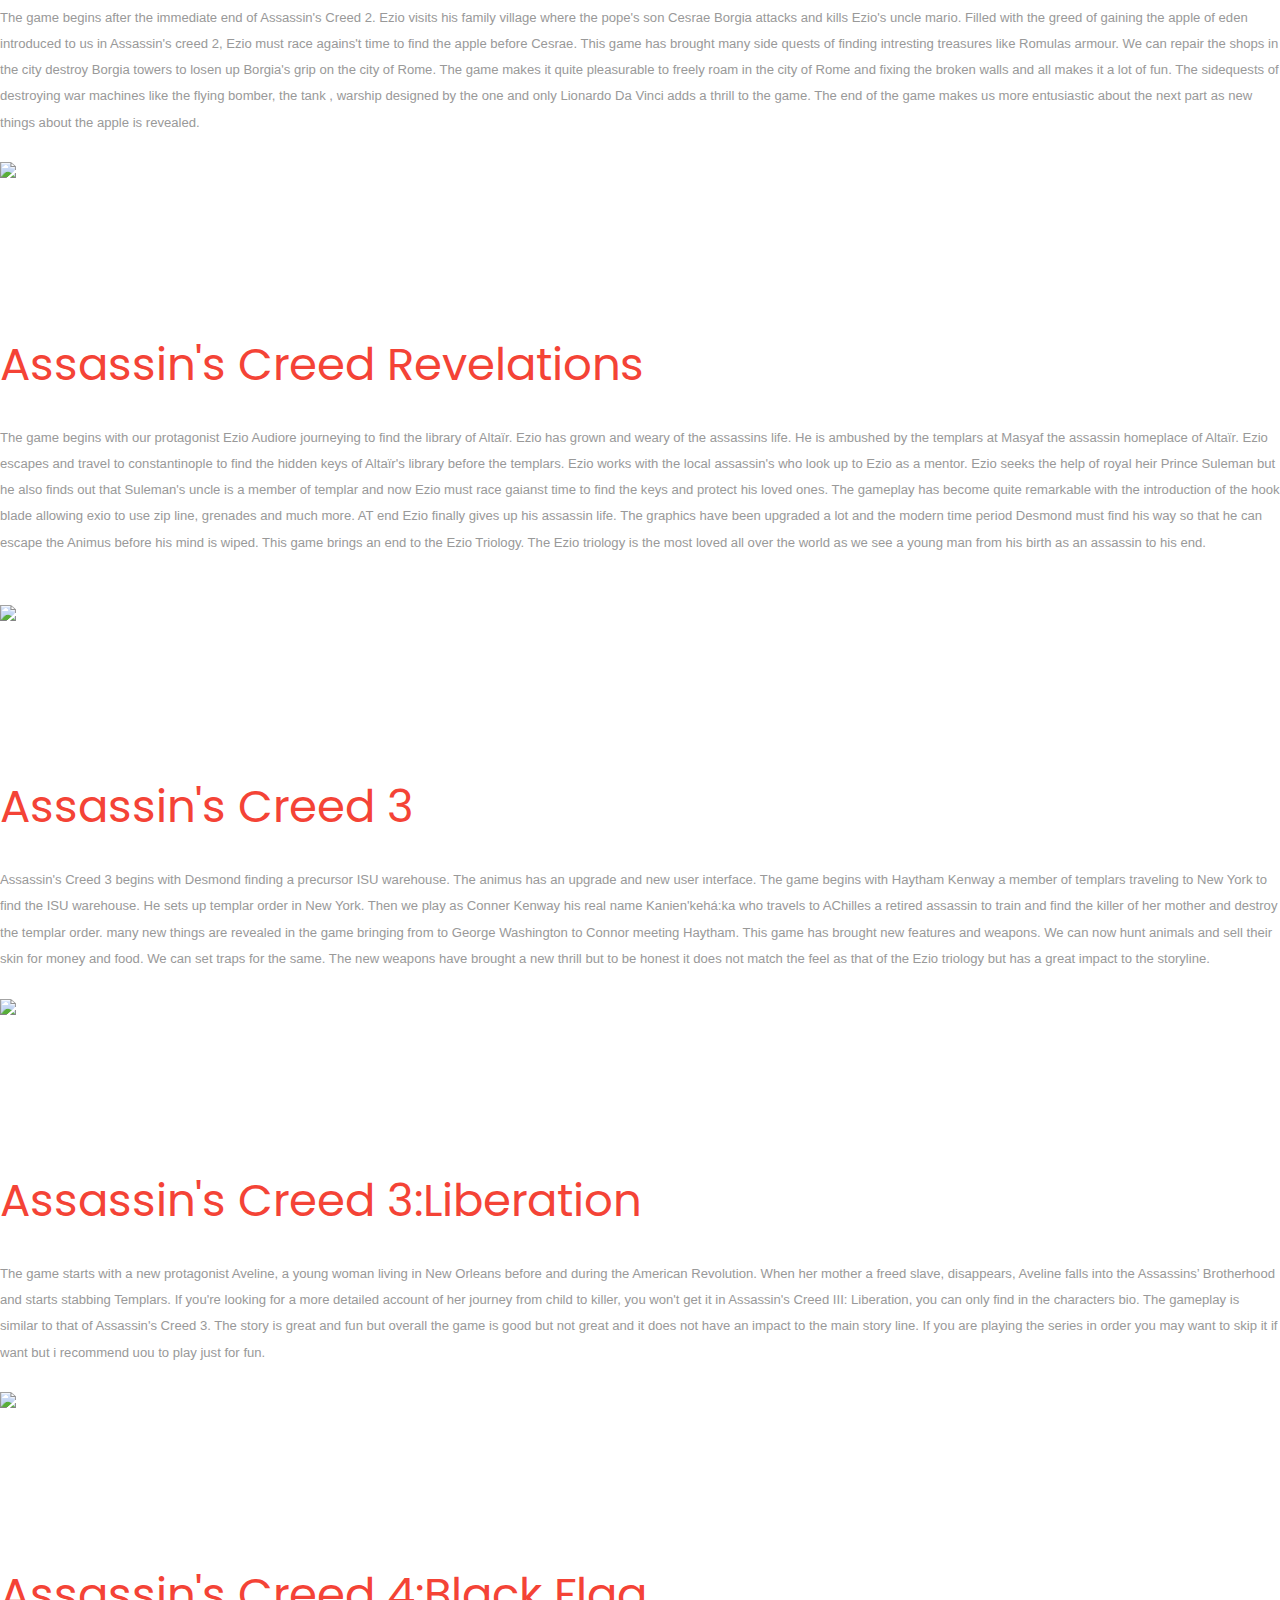
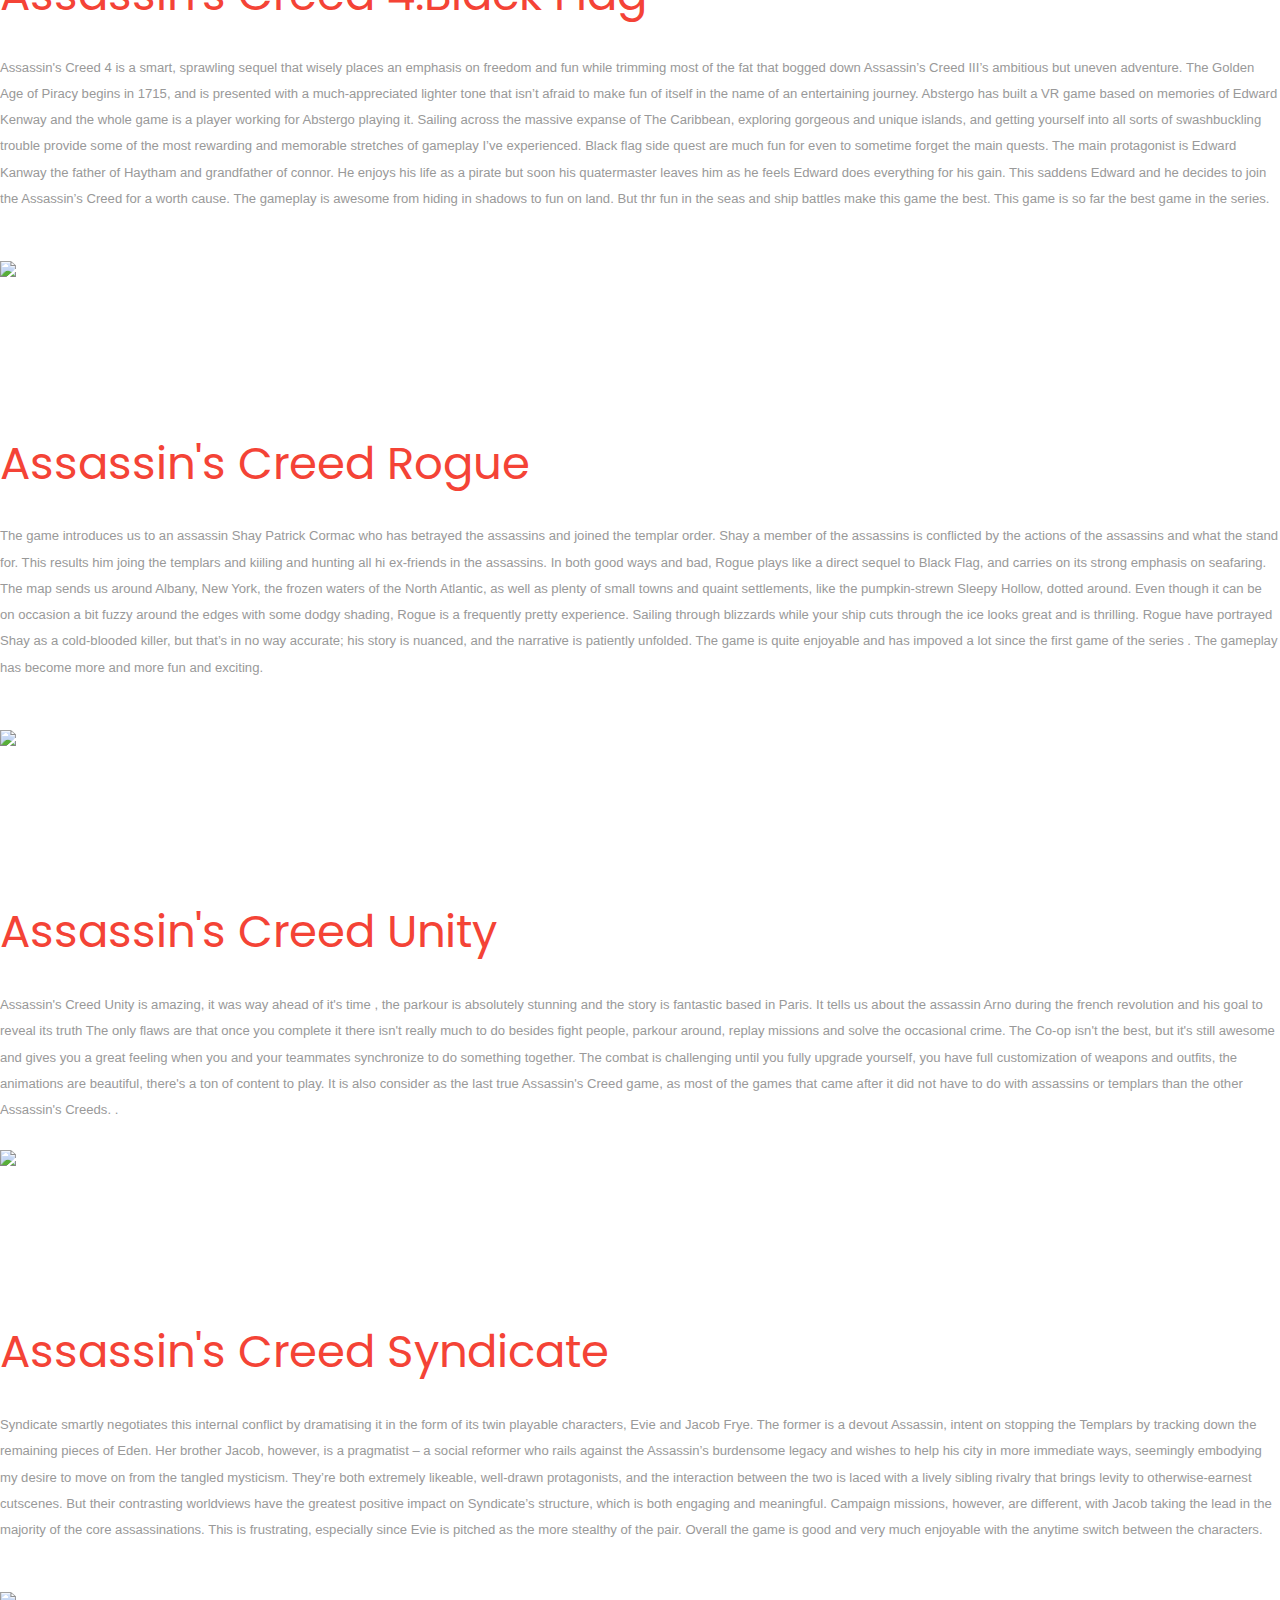
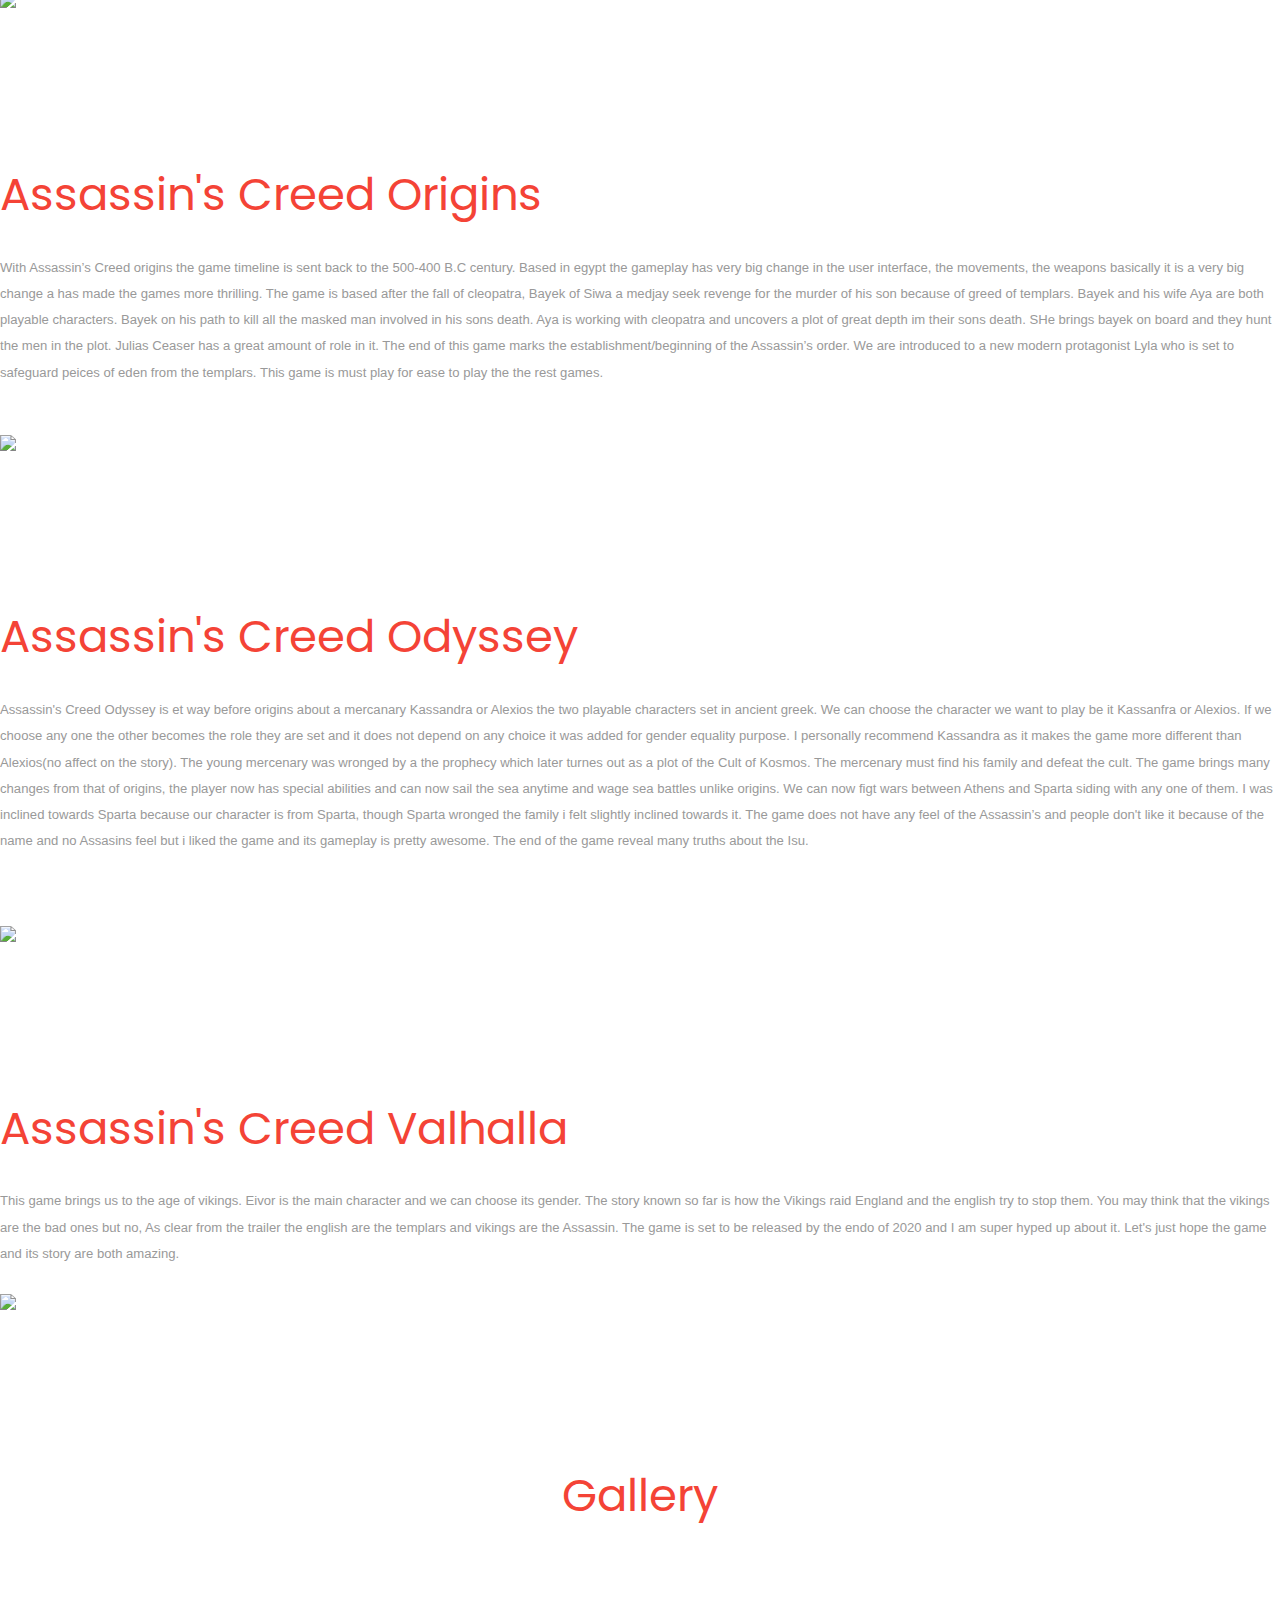
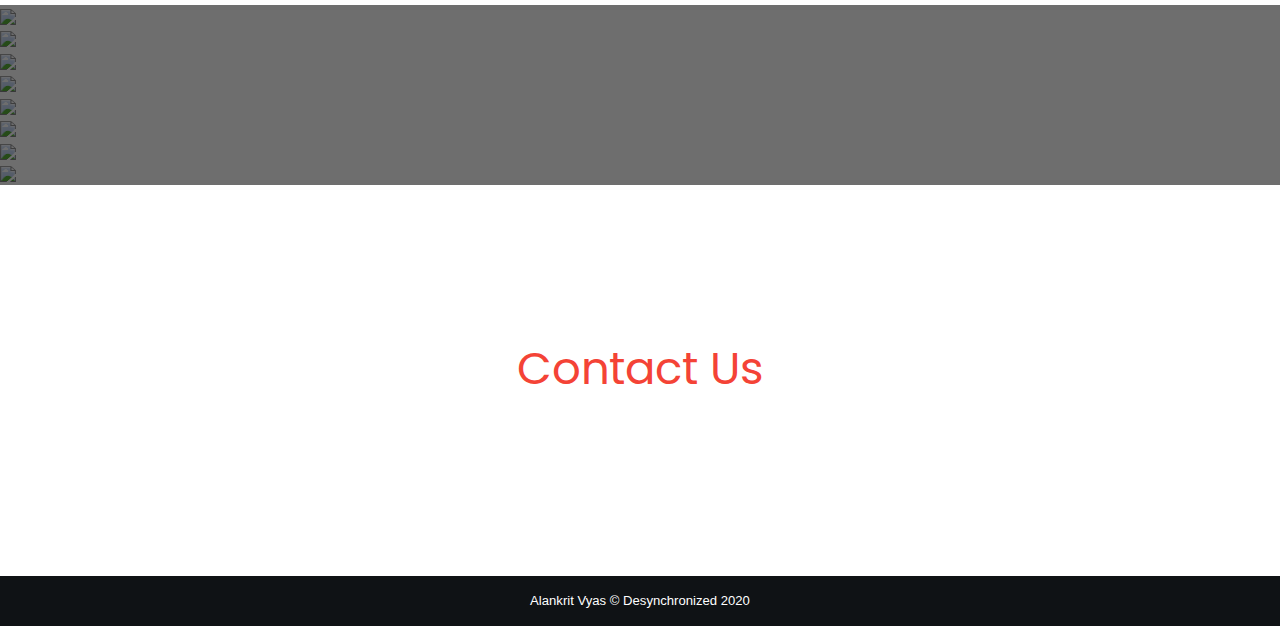
==== commit a855bbed: "Update assassinscreed.html" ====
--- a/assassinscreed.html
+++ b/assassinscreed.html
@@ -16,6 +16,10 @@
 <!-- font-awesome icons -->
 <link href="css/font-awesome.css" rel="stylesheet"> 
 <!-- //font-awesome icons -->
+	<link rel="apple-touch-icon" sizes="180x180" href="/apple-touch-icon.png">
+<link rel="icon" type="image/png" sizes="32x32" href="/favicon-32x32.png">
+<link rel="icon" type="image/png" sizes="16x16" href="/favicon-16x16.png">
+<link rel="manifest" href="/site.webmanifest">
 <!-- font -->
 <link rel="stylesheet" href="https://www.w3schools.com/w3css/4/w3.css">
 <link href="//fonts.googleapis.com/css?family=Poppins:300,400,500,600,700" rel="stylesheet">
--- a/css/style.css
+++ b/css/style.css
@@ -0,0 +1,1633 @@
+
+body a {
+  transition: 0.5s all;
+  -webkit-transition: 0.5s all;
+  -o-transition: 0.5s all;
+  -moz-transition: 0.5s all;
+  -ms-transition: 0.5s all;
+}
+html, body{
+    font-size: 100%;
+	font-family: 'Roboto Condensed', sans-serif;
+}
+body{
+	background:#FFFFFF;
+}
+.spans{
+margin-left: 200%;	
+}
+/*-- banner --*/
+.banner3{
+	background: url(../images/batlogo.jpg) no-repeat 0px 0px;
+	background-size: cover; 
+}
+.banner2{
+    
+    background: url(../images/aclogo2.png) no-repeat 0px 0px;
+	background-size: cover; 
+    }
+.banner{
+    background: url(../images/2.jpg) no-repeat 0px 0px;
+    background-size: cover;
+}
+.banner-dot {
+    background: url(../images/dott.png)repeat 0px 0px;
+    background-size: 2px;
+    -webkit-background-size: 2px;
+    -moz-background-size: 2px;
+    -o-background-size: 2px;
+    -ms-background-size: 2px;
+    padding: 1em 0 0 0;
+}
+/*-- header-top --*/
+.header-top {
+    padding: 1em 0;
+    background: rgba(0, 0, 0, 0.52);
+}
+.header-left {
+    float: left;
+    width: 15%;
+}
+.header-left h1 {
+    margin: 0;
+}
+.header-left h1 a{
+	color: #FFFFFF;
+    text-decoration: none;
+    font-family: 'Poppins', sans-serif;
+    font-size: 1em;
+}
+.header-left h1 a span{
+    display: block;
+    font-size: .3em !important;
+    text-transform: uppercase;
+    letter-spacing: 27px;
+}
+.header-middle {
+    float: left;
+    width: 38%;
+    margin: .9em 0 0 12em;
+    text-align: center;
+}
+.header-middle ul{
+	padding:0;
+	margin:0;
+}
+.header-middle ul li {
+    list-style-type: none;
+    display: inline-block;
+    font-size: 1em;
+    color: #fff;
+    margin-right: 2em;
+}
+.header-middle ul li:nth-child(2){
+	margin-right: 0;
+}
+.header-middle ul li span {
+    font-size: 1.5em;
+    vertical-align: text-bottom;
+    margin-right: .5em;
+}
+.header-middle ul li a {
+    color: #fff;
+    text-decoration: none;
+}
+.header-right {
+    float: right;
+    width: 18.2%;
+}
+.search {
+	border: 1px solid #d2cfcf;
+    margin-top: .5em;
+}
+.search form {
+	display: flex;
+	display: -webkit-flex
+}
+.search input[type="search"] {
+    border: none;
+    outline: none;
+    padding: .5em .5em;
+    font-size: .875em;
+    color: #fff;
+    background: none;
+}
+.search form input[type="submit"] {
+    background: url(../images/search.png) no-repeat center;
+    width: 49px;
+    height: 35px;
+    border: none;
+    margin: 0 0 0 0px;
+    padding: 0;
+    border-left: 1px solid #d2cfcf;
+    border-right: none;
+    border-bottom: none;
+    border-top: none;
+	outline:none;
+}
+/*-- //header-top --*/
+.header {
+    border-bottom: 1px solid rgba(255, 255, 255, 0.29);
+}
+/*--top-nav--*/
+.navbar-default {
+    background: none;
+    border: none;
+	margin: 0;
+}
+.navbar-default {
+    background: none;
+    border: none;
+    margin: 0;
+}
+.navbar-right {
+    float: none !important;
+    margin-right: -15px;
+    text-align: center;
+}
+.navbar-default .navbar-nav > .active > a, .navbar-default .navbar-nav > .active > a:hover, .navbar-default .navbar-nav > .active > a:focus {
+    color: #99abd5;
+    background: none;
+}
+.navbar-nav > li {
+    margin: 0 .5em;
+    display: inline-block;
+    float: none;
+}
+.navbar-default .navbar-nav > li > a {
+    color: #000;
+    font-size: 1em;
+    padding: 1.8em 0.5em;
+    position: relative;
+}
+.navbar-default .navbar-nav > li > a:hover, .navbar-default .navbar-nav > li > a:focus,.navbar-default .navbar-nav li a.active {
+    color: #ffffff;
+}
+.navbar-default .navbar-nav > li > a:before {
+    content: '';
+    position: absolute;
+    bottom: -2px;
+    background: #ffffff;
+    height: 3px;
+    width: 0;
+    left: 0;
+	transition:.5s all;
+}
+.navbar-default .navbar-nav li  a:hover:before,.navbar-default .navbar-nav li a.active:before{
+	width: 100%;
+}
+/*--//top-nav--*/
+/*-- banner-info --*/
+.banner-info {
+    padding: 9em 0;
+}
+.w3layouts-text{
+	text-align:center;
+}
+.w3layouts-text h3{
+	color:#FFFFFF;
+	font-size:1em;
+	margin:0;
+}
+.w3layouts-text h2{
+    color: #ffffff;
+    font-size: 4em;
+    margin: .5em 0 1em;
+    font-family: 'Poppins', sans-serif;
+}
+.w3layouts-text label {
+    width: 78px;
+    height: 2px;
+    background-color: #fff;
+    margin: 1em 0;
+}
+.social {
+    margin: 1em 0 0 0;
+    text-align: center;
+}
+.social ul{
+	padding:0;
+	margin:0;
+}
+.social ul li{
+	display:inline-block;
+}
+.social ul li a {
+	color: #333;
+    text-align: center;
+}
+.social ul li a i.fa.fa-facebook,.social ul li a i.fa.fa-twitter,.social ul li a i.fa.fa-rss,.social ul li a i.fa.fa-vk{
+    height: 40px;
+    width: 40px;
+    background: none;
+    line-height: 37px;
+    border: solid 2px #FFF;
+    color: #FFF;
+    border-radius: 50%;
+    -webkit-border-radius: 50%;
+    -moz-border-radius: 50%;
+    -o-border-radius: 50%;
+    -ms-border-radius: 50%;
+    transition: 0.5s all;
+    -webkit-transition: 0.5s all;
+    -moz-transition: 0.5s all;
+    -o-transition: 0.5s all;
+    -ms-transition: 0.5s all;
+}
+.social ul li a i.fa.fa-facebook:hover {
+    height: 40px;
+    width: 40px;
+    line-height: 37px;
+	background: #3b5998;
+}
+.social ul li a i.fa.fa-twitter:hover{
+    height: 40px;
+    width: 40px;
+    line-height: 37px;
+	background: #1da1f2;
+}
+.social ul li a i.fa.fa-rss:hover{
+    height: 40px;
+    width: 40px;
+    line-height: 37px;
+	background: #f26522;
+}
+.social ul li a i.fa.fa-vk:hover{
+    height: 40px;
+    width: 40px;
+    line-height: 37px;
+	background: #45668e;
+}
+.social ul li:nth-child(2){
+	margin:0 .5em;
+}
+.social ul li:nth-child(3){
+	margin:0 .5em 0 0;
+}
+/*-- //banner-info --*/
+/*-- welcome --*/
+.welcome,.services,.gallery,.w3-agileits-testimonial,.updates,.team,.contact{
+	padding:5em 0;
+}
+.about-bottom{
+	padding:5em 0 0;
+}
+.agileits_welcome_grid_left h3,.services h3,.gallery h3,.testimonial h3,.updates h3,.team h3,.wthree-subscribe h3,.contact h3{
+    font-size: 3em;
+    color: #F44336;
+    font-family: 'Poppins', sans-serif;
+    margin: 0;
+} 
+.agileits_welcome_grid_left p{
+    margin: 2em 0 0em;
+    line-height: 2em;
+    color: #999;
+    font-size: .875em;
+}
+.agileits_welcome_grid_left p i{
+	display:block;
+	margin:1em 0 0;
+}
+/*-- //welcome --*/
+/*-- services --*/
+.services {
+    background: #f7f7f7;
+}
+.services h3,.gallery h3,.updates h3,.team h3,.wthree-subscribe h3,.contact h3{
+	text-align:center;
+}
+.services-grid{
+	padding:0;
+}
+.services-grid-left{
+	text-align:right;
+}
+.services-grid-left h4{
+    text-transform: capitalize;
+    font-size: 1.2em;
+    color: #212121;
+    margin: 0 0 1em;
+    font-family: 'Poppins', sans-serif;
+}
+.services-grid-left p{
+	color: #999;
+    line-height: 1.8em;
+    font-size: .875em;
+}
+.agileinfo-services-grids{
+    margin: 5em 0 0 0;
+}
+.services-grid-right-grid{
+    width: 100px;
+    height: 100px;
+    background: #f5f5f5;
+    border: 1px solid #b9b9b9;
+    border-radius: 50%;
+    -webkit-border-radius: 50%;
+    -moz-border-radius: 50%;
+    -o-border-radius: 50%;
+    -ms-border-radius: 50%;
+    text-align: center;
+    margin: 0 auto;
+}
+.services-grid-right-grid span{
+    color: #5c5b5b;
+    font-size: 1.5em;
+    top: 1.5em;
+}
+.services-grid-right {
+	text-align: center;
+}
+.services-grid-left1{
+	text-align:left;
+}
+.services-grid1:nth-child(2){
+	padding:3em 0;
+}
+.services-grid1:hover .services-grid-right-grid{
+	color:#fff;
+}
+.services-grid1:hover .services-grid-left h4{
+    color: #F44336;
+}
+.agile-services-grid-right {
+    float: right;
+}
+/* Radial Out */
+.hvr-radial-out {
+  display: inline-block;
+  vertical-align: middle;
+  -webkit-transform: translateZ(0);
+  transform: translateZ(0);
+  box-shadow: 0 0 1px rgba(0, 0, 0, 0);
+  -webkit-backface-visibility: hidden;
+  backface-visibility: hidden;
+  -moz-osx-font-smoothing: grayscale;
+  position: relative;
+  overflow: hidden;
+  background: #e1e1e1;
+  -webkit-transition-property: color;
+  transition-property: color;
+  -webkit-transition-duration: 0.3s;
+  transition-duration: 0.3s;
+}
+.hvr-radial-out:before {
+  content: "";
+  position: absolute;
+  z-index: -1;
+  top: 0;
+  left: 0;
+  right: 0;
+  bottom: 0;
+  background:rgba(39, 160, 216, 0.67);
+  border-radius: 100%;
+  -webkit-transform: scale(0);
+  transform: scale(0);
+  -webkit-transition-property: transform;
+  transition-property: transform;
+  -webkit-transition-duration: 0.3s;
+  transition-duration: 0.3s;
+  -webkit-transition-timing-function: ease-out;
+  transition-timing-function: ease-out;
+}
+.services-grid-right-grid:before {
+    background: #F44336;
+}
+.hvr-radial-out:hover, .hvr-radial-out:focus, .hvr-radial-out:active {
+  color: white;
+}
+.hvr-radial-out:hover:before,.hvr-radial-out:active:before,.services-grid1:hover .hvr-radial-out:before{
+  -webkit-transform: scale(1);
+  transform: scale(1);
+}
+.hvr-radial-out:focus:before {
+    outline: none;
+}
+/*-- //services --*/
+/*-- gallery --*/ 
+/*-- jzBox-lightbox --*/
+#jzBox {
+	top: 0;
+	left: 0;
+	z-index: 10000;
+	position: fixed;
+	background-color: rgba(30, 30, 30, 0.9);
+	margin: 0 !important;
+	text-align: center;
+	width: 100%;
+	height: 100%;
+	display: none;
+	color: #fff;
+}
+#jzBoxTargetImg {
+	margin:4% 0 1% 0;
+	max-width: 96%;
+	max-height: 73%;
+	cursor: pointer;
+}
+#jzBoxTitle {
+    font-size: 1.1em;
+    font-weight: 300;
+	margin-bottom: 1em;
+}
+#jzBoxCounter {
+	margin-bottom: 1%;
+	font-size: 12px;
+}
+
+#jzBox i:hover {
+	cursor: pointer;
+	color: #f35a5a;
+} 
+#jzBoxBottom { max-height: 22%; }
+
+#jzBoxNextBig, #jzBoxPrevBig {
+	cursor: pointer;
+	top: 0;
+	left: 0;
+	position: fixed;
+	z-index: 10001;
+	height: 100%; 
+} 
+#jzBoxNextBig { left: 69%; }
+
+i#jzBoxPrev, i#jzBoxNext {
+    font-size: 2em;
+    padding: 0.2em;
+    border: 1px solid #fff;
+	z-index: 99999;
+	-webkit-transition:.5s all;
+	-moz-transition:.5s all; 
+	transition:.5s all;
+}
+i#jzBoxClose {
+    font-size: 3em;
+    vertical-align: bottom;
+    margin-left: 10em;
+	-webkit-transition:.5s all;
+	-moz-transition:.5s all; 
+	transition:.5s all;
+}
+/*-- //jzBox-lightbox --*/
+.w3ls-gallery-grids{
+	margin:5em 0 0 0;
+}
+.gallery-grid {
+    padding: 0; 
+}
+.wpf-demo-4{
+    padding: 0;
+    position: relative;
+    overflow: hidden;
+}
+img.img-responsive {
+    width: 100%;
+}
+.view-caption {
+    position: absolute;
+    top: -32%;
+    width: 100%;
+    text-align: center;
+    background: rgba(0, 0, 0, 0.57);
+    padding: 1em;
+    -webkit-transition: .5s all;
+    -moz-transition: .5s all;
+    transition: .5s all;
+}
+.wpf-demo-4:hover .view-caption {
+	top: 0;
+}
+.view-caption p {
+    color: #fff;
+    font-size: 1.2em;
+    font-weight: 400;
+    letter-spacing: 3px;
+}
+/*-- //gallery --*/
+/*-- testimonial --*/
+.testimonial{
+	background:url(../images/3.jpg) no-repeat 0px 0px;
+	background-size:cover;
+	position:relative;
+}
+.w3-agileits-testimonial{
+	background: url(../images/dott.png)repeat 0px 0px;
+    background-size: 2px;
+    -webkit-background-size: 2px;
+    -moz-background-size: 2px;
+    -o-background-size: 2px;
+    -ms-background-size: 2px;
+}
+.jarallax {
+    position: relative;
+    background-size: cover;
+    background-repeat: no-repeat;
+    background-position: 50% 50%;
+}
+.testimonial h3{
+	text-align:center;
+	color:#FFFFFF;
+}
+.wthree-testimonial-grid{
+    text-align: center;
+    margin: 5em 0 0 0;
+}
+i.fa.fa-quote-right {
+    font-size: 3em;
+    color: #FFFFFF;
+}
+.testimonial-top p {
+    color: #ffffff;
+    font-size: .9em;
+    line-height: 2em;
+    margin: 2em auto;
+    width: 81%;
+    font-weight: 300;
+}
+.testimonial-top h5 {
+    color: #ffffff;
+    text-transform: uppercase;
+    font-size: 1em;
+    font-weight: 600;
+    letter-spacing: 1px;
+}
+.testimonial-top h5 span{
+	font-weight:300;
+}
+/*--slider--*/
+#slider2,
+#slider3 {
+  box-shadow: none;
+  -moz-box-shadow: none;
+  -webkit-box-shadow: none;
+  margin: 0 auto;
+}
+.rslides_tabs li:first-child {
+  margin-left: 0;
+}
+.rslides_tabs .rslides_here a {
+  background: rgba(255,255,255,.1);
+  color: #fff;
+  font-weight: bold;
+}
+.events {
+  list-style: none;
+}
+.callbacks_container {
+  position: relative;
+  width: 100%;
+}
+.callbacks {
+  position: relative;
+  list-style: none;
+  overflow: hidden;
+  width: 100%;
+  padding: 0;
+  margin: 0;
+}
+.callbacks li {
+  position: absolute;
+  width: 100%;
+}
+.callbacks img {
+  position: relative;
+  z-index: 1;
+  height: auto;
+  border: 0;
+}
+.callbacks .caption {
+	display: block;
+	position: absolute;
+	z-index: 2;
+	font-size: 20px;
+	text-shadow: none;
+	color: #fff;
+	left: 0;
+	right: 0;
+	padding: 10px 20px;
+	margin: 0;
+	max-width: none;
+	top: 10%;
+	text-align: center;
+}
+.callbacks_nav {
+	position: absolute;
+    -webkit-tap-highlight-color: rgba(0,0,0,0);
+    top: 100px;
+    left: 0;
+    opacity: 0.6;
+    z-index: 3;
+    text-indent: -9999px;
+    overflow: hidden;
+    text-decoration: none;
+    width: 40px;
+    height: 40px;
+    background: transparent url("../images/arrows.png") no-repeat right top;
+}
+.callbacks_nav.next {
+    left: auto;
+    background-position: right top;
+    right: 0;
+ }
+ .callbacks_nav.prev {
+    right: auto;
+    background-position: left top;
+    left: 0;
+}
+#slider3-pager a {
+  display: inline-block;
+}
+#slider3-pager span{
+  float: left;
+}
+#slider3-pager span{
+	width:100px;
+	height:15px;
+	background:#fff;
+	display:inline-block;
+	border-radius:30em;
+	opacity:0.6;
+}
+#slider3-pager .rslides_here a {
+  background: #FFF;
+  border-radius:30em;
+  opacity:1;
+}
+#slider3-pager a {
+  padding: 0;
+}
+#slider3-pager li{
+	display:inline-block;
+}
+.rslides {
+  position: relative;
+  list-style: none;
+  overflow: hidden;
+  width: 100%;
+  padding: 0;
+}
+.rslides li {
+  -webkit-backface-visibility: hidden;
+  position: absolute;
+  display:none;
+  width: 100%;
+  left: 0;
+  top: 0;
+}
+.rslides li{
+  position: relative;
+  display: block;
+  float: left;
+}
+.rslides img {
+  height: auto;
+  border: 0;
+  }
+.callbacks_tabs{
+    list-style: none;
+    position: absolute;
+    top: 315px;
+    left: 230px;
+    padding: 0;
+    margin: 0;
+    z-index: 990;
+    display: inline-block;
+    text-align: center;
+}
+.slider-top span{
+	font-weight:600;
+}
+.callbacks_tabs li{
+    display: inline-block;
+    margin: 0;
+}
+/*----*/
+.callbacks_tabs a{
+ visibility: hidden;
+}
+.callbacks_tabs a:after {
+	content: "\f111";
+    font-size: 0;
+    visibility: visible;
+    display: block;
+    height: 10px;
+    width: 10px;
+    display: inline-block;
+    background:rgba(255, 255, 255, 0.38);
+    border-radius: 50%;
+    -webkit-border-radius: 50%;
+    -o-border-radius: 50%;
+    -moz-border-radius: 50%;
+    -ms-border-radius: 50%;
+}
+.callbacks_here a:after{
+    height: 10px;
+    width: 10px;
+    display: inline-block;
+    background: #FFFFFF;
+    border-radius: 50%;
+    -webkit-border-radius: 50%;
+    -o-border-radius: 50%;
+    -moz-border-radius: 50%;
+    -ms-border-radius: 50%;
+}
+.services-info{
+	position:relative;
+}
+.w3ls-text{
+    width: 80%;
+    margin: 3em auto 0;
+    text-align: center;
+}
+.w3ls-text h5{
+	color: #FFFFFF;
+    font-size: 1em;
+    font-weight: 600;
+    margin: 0 0 1em 0;
+    line-height: 1.5em;
+}
+.w3ls-text p {
+    color: #FFFFFF;
+    font-size: .9em;
+    line-height: 1.8em;
+    margin: 0;
+}
+.w3ls-text p span{
+	margin:1em 0 0 0;
+	display:block;
+}
+/*-- //slider --*/
+/*-- //testimonial --*/
+/*-- updates --*/
+.agileits_updates_grids {
+    margin: 5em 0 0 0;
+}
+.agileits_updates_grid_left h4,.agileits_updates_grid_right h4{
+    font-size: 1.5em;
+    color: #212121;
+    font-family: 'Poppins', sans-serif;
+    margin: .5em 0;
+}
+.agileits_updates_grid_left_grid:nth-child(3) {
+    margin: 1em 0;
+}
+.agileits_updates_grid_left1 h4{
+	width: 100px;
+    height: 140px;
+    background: #f5f5f5;
+    font-size: 2em;
+    color: #212121;
+    text-align: center;
+    border-radius: 65px;
+	-webkit-border-radius: 65px;
+	-moz-border-radius: 65px;
+	-o-border-radius: 65px;
+	-ms-border-radius: 65px;
+    padding:.8em 0 0;
+    border: 1px solid #DFDFDF;
+}
+.agileits_updates_grid_left1 h4 span{
+    display: block;
+    font-size: .4em;
+    margin: .5em 0 0;
+    color: #999;
+}
+.agileits_updates_grid_left1 h4 span i{
+	display:block;
+	margin: .5em 0 0;
+}
+.agileits_updates_grid_left1 h5 a{
+    font-size: 1.2em;
+    color: #F44336;
+    line-height: 1.5em;
+    text-transform: capitalize;
+    text-decoration: none;
+}
+.agileits_updates_grid_left1 h5 a:focus{
+	outline:none;
+}
+.agileits_updates_grid_left1 h5 a:hover{
+	color:#212121;
+}
+.agileits_updates_grid_left1 p{
+    color: #999;
+    margin: 1em 0 0;
+    line-height: 1.8em;
+    font-size: .875em;
+}
+.agileits_updates_grid_left1:nth-child(2) {
+    margin: 1.5em 0 0;
+}
+/*--flexisel--*/
+.flex-slider{	
+	background:#222227;
+	padding: 70px 0 165px 0;
+}
+.opportunity{
+	background:#28282e;
+	margin:0px 20px;
+	padding:80px 0;
+	position:relative;
+}
+#flexiselDemo1,#flexiselDemo2 {
+	display: none;
+}
+.nbs-flexisel-container {
+	position: relative;
+	max-width: 100%;
+	padding:2em 0;
+    border-top: 1px solid #999;
+}
+.nbs-flexisel-ul {
+	position: relative;
+	width: 9999px;
+	margin: 0px;
+	padding: 0px;
+	list-style-type: none;
+	text-align: center;
+}
+.nbs-flexisel-inner {
+	overflow: hidden;
+	margin: 0px auto;
+}
+.nbs-flexisel-item {
+	float: left;
+	margin:0;
+	padding:0;
+	position: relative;
+	line-height: 0px;
+}
+.nbs-flexisel-item > img {
+	position: relative;
+}
+/*---- Nav ---*/
+.nbs-flexisel-nav-left, .nbs-flexisel-nav-right {
+	width: 11px;
+    height: 18px;
+	position: absolute;
+	cursor: pointer;
+	z-index: 100;
+}
+.nbs-flexisel-nav-left {
+    left: 95%;
+    top: -25% !important;
+    background: url(../images/arrows1.png) no-repeat -14px 0px;
+}
+.nbs-flexisel-nav-right {
+	right: 0%;
+    top: -25% !important;
+    background: url(../images/arrows1.png) no-repeat 0px 0px;
+}
+/*--//flexisel--*/
+.pa_italic i {
+    left: -1em;
+	font-size: 11px;
+}
+.pa_italic span {
+    display: none;
+}
+.collapsed span {
+    display: inline-block;
+    left: -1em;
+	font-size: 11px;
+}
+.collapsed i {
+    display: none;
+}
+.panel-heading {
+    padding:10px 15px;
+}
+.panel-title {
+    font-size: 1em;
+    color: #212121;
+    text-transform: capitalize;
+    text-decoration: none;
+}
+.panel-title a{
+	text-decoration:none;
+}
+.panel-default {
+    border-color: #FFF;
+	background: #f5f5f5;
+}
+.panel-default > .panel-heading {
+    border-color: #FFF;
+	color:#212121;
+    background-color: #fff;
+}
+.panel-body {
+    padding: 2em;
+    font-size: 14px;
+    line-height: 2em;
+    color: #999;
+}
+a.pa_italic label {
+    cursor: pointer;
+	font-weight:500;
+}
+a.pa_italic:focus {
+    outline: none;
+    text-decoration: none;
+}
+.panel-default > .panel-heading + .panel-collapse > .panel-body {
+    border-top-color: transparent;
+}
+/*-- model --*/
+.modal-header h4 {
+    margin: 0;
+    font-size: 1.5em;
+    color: #F44336;
+}
+.agileits-w3layouts-info img {
+    width: 100%;
+}
+.modal-body p{
+    margin: 1em 0 0 0;
+    font-size: .875em;
+    color: #999999;
+    line-height: 1.8em;
+}
+/*-- //model --*/
+/*-- //updates --*/
+/*-- team --*/
+.team{
+	background:#f7f7f7 !important;
+}
+.wthree-team-grid img{
+	width:100%;
+}
+.agileinfo-team-grids{
+	margin:4em 0 0 0;
+}
+.wthree-team-grid h4 {
+    font-size: 1.5em;
+    color: #F44336;
+    font-family: 'Poppins', sans-serif;
+    margin: 1em 0 0;
+    font-weight: 600;
+}
+.wthree-team-grid p {
+    margin: 0.3em 0 .8em;
+    color: #999999;
+    font-size: .875em;
+}
+.team-social-grids ul {
+    padding: 0;
+    margin: 0;
+}
+.team-social-grids ul li {
+    display: inline-block;
+    margin: 0 .5em 0 0;
+}
+.team-social-grids ul li a {
+    text-align: center;
+}
+.team-social-grids ul li a i.fa.fa-facebook, .team-social-grids ul li a i.fa.fa-twitter, .team-social-grids ul li a i.fa.fa-rss, .team-social-grids ul li a i.fa.fa-vk {
+    height: 30px;
+    width: 30px;
+    border: solid 2px #2f2f2f;
+    line-height: 29px;
+    background: none;
+    color: #2f2f2f;
+    transition: 0.5s all;
+    -webkit-transition: 0.5s all;
+    -moz-transition: 0.5s all;
+    -o-transition: 0.5s all;
+    -ms-transition: 0.5s all;
+}
+.team-social-grids ul li a i.fa.fa-facebook:hover {
+	border: solid 2px #3b5998;
+	background:#3b5998;
+    color: #FFFFFF;
+}
+.team-social-grids ul li a i.fa.fa-twitter:hover{
+	border: solid 2px #55acee;
+	background:#55acee;
+	color: #FFFFFF;
+}
+.team-social-grids ul li a i.fa.fa-rss:hover{
+	border: solid 2px #f26522;
+	background:#f26522;
+	color: #FFFFFF;
+}
+.team-social-grids ul li a i.fa.fa-vk:hover{
+	border: solid 2px #45668e;
+	background:#45668e;
+	color: #FFFFFF;
+}
+/*-- //team --*/
+/*-- subscribe --*/
+.wthree-subscribe {
+    background: url(../images/2.jpg) no-repeat 0px 0px;
+    background-size:cover;
+}
+.wthree-subscribe h3{
+	color:#FFFFFF;
+}
+.w3-agileits-subscribe-form {
+    text-align: center;
+    margin: 3em 0 0 0;
+}
+.w3-agileits-subscribe-form input[type="text"] {
+    display: inline-block;
+    background: #FFFFFF;
+    border: solid 2px #FFFFFF;
+    width: 45%;
+    outline: none;
+    padding: 1em;
+    font-size: .875em;
+    color: #999999;
+}
+button.btn1 {
+    color: #FFFFFF;
+    font-size: .875em;
+    padding: 1em 2em;
+    text-align: center;
+    text-decoration: none;
+    background: #F44336;
+    border: solid 2px #F44336;
+    transition: 0.5s all;
+    -webkit-transition: 0.5s all;
+    -moz-transition: 0.5s all;
+    -o-transition: 0.5s all;
+    -ms-transition: 0.5s all;
+}
+button.btn1:hover{
+	background:none;
+	border: solid 2px #FFFFFF;
+}
+/*-- //subscribe --*/
+/*-- contact --*/
+.w3ls-address h4 {
+    font-size: 2.2em;
+    color: #f35a5a;
+    margin-bottom: .3em;
+}
+.contact-grids {
+    margin: 5em 0 0 0;
+}
+.w3ls-address p.cnt-p {
+    width: 75%;
+}
+p.address {
+    margin: 1.5em 0;
+}
+.w3ls-address p { 
+	color: #999999;
+    font-size: .875em;
+}
+.w3ls-address p a {
+    color: #F44336;
+    text-decoration: none;
+}
+.w3ls-address p a:hover{
+    color: #999999; 
+}
+.w3l-contact-form input[type="text"], .w3l-contact-form input[type="email"] {
+    width: 100%;
+    color: #999; 
+    background: none;
+    outline: none;
+    font-size: .875em;
+    padding: .7em 1em;
+    margin-bottom: 1.5em;
+    border: solid 1px #999;
+    -webkit-appearance: none;
+    display: inline-block;
+}
+.w3l-contact-form textarea { 
+    width: 100%;
+    background: none;
+    color: #999;
+    font-size: .875em;
+    outline: none;
+    padding: .6em .8em;
+    border: solid 1px #999;
+    min-height: 12em;
+    -webkit-appearance: none;
+}
+.w3l-contact-form input[type="submit"] {
+    outline: none;
+    color: #fff;
+    padding: 0.6em 4em;
+    font-size: .875em;
+    margin: 1em 0 0 0;
+    -webkit-appearance: none;
+    background: #F44336;
+    transition: 0.5s all;
+    border: 2px solid #F44336;
+    -webkit-transition: 0.5s all;
+    -moz-transition: 0.5s all;
+    transition: 0.5s all;
+}
+.w3l-contact-form input[type="submit"]:hover {
+    background: none;
+    color: #f35a5a;
+}
+.w3-agile-map{
+	margin-top:5em;
+}
+.w3-agile-map iframe {
+    width: 100%;
+    min-height: 300px;
+    border: none;
+}
+.w3-agile-map h3 {
+    font-size: 3em;
+    color: #F44336;
+    text-align: center;
+    margin-bottom: 0.5em;
+}
+/*-- //contact --*/
+/*-- footer --*/
+.agileits-w3layouts-footer {
+	background: #0f1215;
+    padding: 4em 0 0 0;
+    text-align: center;
+    padding: 1em 0;
+}
+.agile-copyright  p{
+	color:#FFFFFF;
+	font-size:.875em;
+	margin:0;
+}
+.agile-copyright  p a{
+	text-decoration:none;
+	color:#f44336;
+}
+.agile-copyright  p a:hover{
+	color:#FFFFFF;
+}
+/*-- //footer --*/
+/*-- to-top --*/
+#toTop {
+	display: none;
+	text-decoration: none;
+	position: fixed;
+	bottom: 20px;
+	right: 2%;
+	overflow: hidden;
+	z-index: 999; 
+	width: 40px;
+	height: 40px;
+	border: none;
+	text-indent: 100%;
+	background: url(../images/arrow.png) no-repeat 0px 0px;
+}
+#toTopHover {
+	width: 40px;
+	height: 40px;
+	display: block;
+	overflow: hidden;
+	float: right;
+	opacity: 0;
+	-moz-opacity: 0;
+	filter: alpha(opacity=0);
+}
+/*-- //to-top --*/
+/*-- responsive --*/
+@media(max-width:1080px){
+	.header-middle {
+		width: 43%;
+		margin: .9em 0 0 8em;
+	}
+	.header-right {
+		width: 24.5%;
+	}
+	.search form input[type="submit"] {
+	    width: 51px;
+	}
+	.view-caption {
+		top: -39%;
+	}
+	.nbs-flexisel-nav-left {
+		left: 90%;
+	}
+}
+@media(max-width:1024px){
+	.header-left {
+		width: 18%;
+	}
+	.header-middle {
+		margin: .9em 0 0 6em;
+	}
+	.header-left {
+		width: 24%;
+	}
+	.header-middle {
+		margin: .9em 0 0 1em;
+		width: 50%;
+	}
+	.header-right {
+		width: 21%;
+	}
+	.search input[type="search"] {
+		width: 70%;
+	}
+
+}
+@media(max-width:991px){
+	.agileits_welcome_grid_right {
+		margin: 2em 0 0 0;
+	}
+	.agile-services-grid-right {
+		float: none;
+	}
+	.services-grid-left {
+		text-align: center;
+		margin: 1em 0 0 0;
+	}
+	.services-grid-left1 {
+		text-align: center;
+	}
+	.services-grid:nth-child(2) {
+		margin: 2em 0 0 0;
+	}
+	.view-caption {
+		top: -60%;
+	}
+	.wthree-testimonial-grid {
+		margin: 4em 0 0 0;
+	}
+	.agileits_updates_grid_right {
+		margin: 2em 0 0 0;
+	}
+	.wthree-team-grid {
+		float: left;
+		width: 50%;
+	}
+	.wthree-team-grid:nth-child(1),.wthree-team-grid:nth-child(2){
+		margin-bottom:2em;
+	}
+	.w3l-contact-form {
+		margin: 2em 0 0 0;
+	}
+}
+@media(max-width:768px){
+	.banner-info {
+		padding: 4em 0;
+	}
+	.search form input[type="submit"] {
+	    width: 40px;
+	}
+}
+@media(max-width:736px){
+	.header-middle {
+		margin: .9em 0 0 1em;
+		width: 52%;
+	}
+	.header-middle ul li {
+		margin-right: 1em;
+	}
+	.search input[type="search"] {
+		width: 69%;
+	}
+	.navbar-toggle {
+		margin-right: 0;
+	}
+	.navbar-default .navbar-toggle {
+		border-color: #fff;
+		float: none;
+	}
+	.navbar-default .navbar-toggle .icon-bar {
+		background-color: #fff;
+	}
+	.navbar-default {
+		text-align: center;
+	}
+	.navbar-nav > li {
+		display: block;
+	}
+	.navbar-default .navbar-nav > li > a {
+		padding: .5em 0;
+	}
+	.navbar-right {
+		background: rgba(0, 0, 0, 0.34);
+		margin: 0;
+	}
+	div#bs-example-navbar-collapse-1 {
+		padding: 0;
+		overflow-y: inherit;
+	}
+	.navbar-default .navbar-toggle:hover, .navbar-default .navbar-toggle:focus {
+		background: none;
+	}
+	.w3layouts-text h2 {
+		font-size: 3em;
+	}
+	
+	i#jzBoxClose {
+	    top: 30px;
+		left: 362px;
+		position: absolute;
+		font-size: 2em;
+	}
+	i#jzBoxPrev{
+		font-size: 1em;
+		left: 19px;
+		top: 165px;
+		position: absolute;
+	}
+	i#jzBoxNext {
+		font-size: 1em;
+		right: 19px;
+		top: 165px;
+		position: absolute;
+	}
+}
+@media(max-width:667px){
+	.header-left {
+		width: 28%;
+		float: none;
+		margin: 0 auto 1em;
+	}
+	.header-middle {
+		margin: .9em 0 0 0em;
+		width: 55%;
+	}
+	.header-right {
+		width: 35%;
+	}
+	.search input[type="search"] {
+		width: 77%;
+	}
+	.search form input[type="submit"] {
+		width: 45px;
+	}
+	i#jzBoxClose {
+	    top: 30px;
+		right: 0;
+		margin: 0 -6em 0 0;
+	}
+}
+@media(max-width:640px){
+	.header-middle {
+		width: 58%;
+	}
+	.header-right {
+		width: 37%;
+	}
+}
+@media(max-width:600px){
+	.header-right {
+		width: 39%;
+	}
+}
+@media(max-width:568px){
+	.header-middle ul li {
+		font-size: .875em;
+	}
+	.search input[type="search"] {
+		width: 73%;
+	}
+	.w3layouts-text h2 {
+		font-size: 2em;
+	}
+	.agileits_welcome_grid_left h3, .services h3, .gallery h3, .testimonial h3, .updates h3, .team h3, .wthree-subscribe h3, .contact h3,.w3-agile-map h3{
+		font-size: 2em;
+	}
+	.welcome, .services, .gallery, .w3-agileits-testimonial, .updates, .team, .contact {
+		padding: 2em 0;
+	}
+	.agileinfo-services-grids {
+		margin: 2em 0 0 0;
+	}
+	.w3ls-gallery-grids {
+		margin: 2em 0 0 0;
+	}
+	.view-caption {
+		top: -70%;
+	}
+	i.fa.fa-quote-right {
+		font-size: 1.5em;
+	}
+	.wthree-testimonial-grid {
+		margin: 2em 0 0 0;
+	}
+	.testimonial-top p {
+		margin: 1em auto;
+	}
+	.agileits_updates_grids {
+		margin: 2em 0 0 0;
+	}
+	.agileinfo-team-grids {
+		margin: 2em 0 0 0;
+	}
+	.w3-agileits-subscribe-form input[type="text"] {
+		padding: .5em;
+	}
+	button.btn1 {
+		padding: .5em 1em;
+	}
+	.w3-agileits-subscribe-form {
+		margin: 2em 0 0 0;
+	}
+	.contact-grids {
+		margin: 2em 0 0 0;
+	}
+	.w3ls-address h4 {
+		font-size: 1.5em;
+	}
+	.w3l-contact-form input[type="submit"] {
+		padding: 0.5em 2em;
+	}
+	.w3-agile-map {
+		margin-top: 2em;
+	}
+}
+@media(max-width:480px){
+	.header-middle {
+		width: 69%;
+	}
+	.header-right {
+		width: 30%;
+	}
+	.search input[type="search"] {
+		width: 67%;
+	}
+	.search form input[type="submit"] {
+		width: 36px;
+	}
+	.banner {
+		background: url(../images/2.jpg) no-repeat -300px 0px;
+		background-size: cover;
+	}
+	.services-grid-right-grid {
+		width: 80px;
+		height: 80px;
+	}
+	.services-grid-right-grid span {
+		top: 1.2em;
+	}
+	.view-caption p {
+	    font-size: 1em;
+		letter-spacing: 1px;
+		margin: 0;
+	}
+	.view-caption {
+		padding: .5em;
+	    margin: 0;
+	}
+	i#jzBoxPrev {
+		position: inherit;
+	}
+	i#jzBoxNext {
+		position: inherit;
+	}
+	i#jzBoxClose {
+		margin: 0 0em 0 0;
+		position: inherit;
+	}
+}
+@media(max-width:414px){
+	.header-left {
+		width: 47%;
+	}
+	.header-middle {
+		width: 100%;
+		float: none;
+		margin-bottom: .5em;
+	}
+	.header-right {
+		width: 60%;
+		margin: 0 auto;
+		float: none;
+	}
+	.search input[type="search"] {
+		width: 78%;
+	}
+	.services-grid-right-grid span {
+		top: 1.1em;
+	}
+	.callbacks_nav {
+		top: 377px;
+	}
+	.testimonial-top p {
+		width: 100%;
+	}
+	.w3-agileits-testimonial {
+		padding: 2em 0 6em 0;
+	}
+	.subscribe-bg {
+		padding: 2em 0!important;
+	}
+	.team-social-grids ul li {
+		margin: 0 .2em 0 0;
+	}
+	.wthree-team-grid h4 {
+		font-size: 1em;
+	}
+	.gallery-grid {
+		float: none;
+		width: 100%;
+	}
+}
+@media(max-width:384px){
+	.team-social-grids ul li {
+		margin: 0 0em 0 0;
+	}
+}
+@media(max-width:375px){
+	.header-left {
+		width: 52%;
+	}
+	.w3layouts-text h2 {
+		margin: 0em 0 1em;
+	}
+	.banner-info {
+		padding: 3em 0;
+	}
+	.agileits_updates_grid_left1 h4 {
+		width: 90px;
+		height: 120px;
+	}
+	.agileits_updates_grid_left1 h4 {
+		padding: .5em 0 0 0;
+	}
+}
+@media(max-width:320px){
+	.header-left {
+		width: 56%;
+	}
+	
+	.header-left h1 a {
+		font-size: .9em;
+	}
+	.header-left h1 a span {
+		letter-spacing: 29px;
+	}
+	.header-middle ul li {
+		font-size: .8em;
+	}
+	.header-right {
+		width: 70%;
+	}
+	.w3layouts-text h2 {
+		font-size: 1.5em;
+	}
+	.social ul li a i.fa.fa-facebook, .social ul li a i.fa.fa-twitter, .social ul li a i.fa.fa-rss, .social ul li a i.fa.fa-vk {
+		height: 30px;
+		width: 30px;
+		line-height: 27px;
+	}
+	.social ul li a i.fa.fa-facebook:hover,.social ul li a i.fa.fa-twitter:hover,.social ul li a i.fa.fa-rss:hover,.social ul li a i.fa.fa-vk:hover {
+		height: 30px;
+		width: 30px;
+		line-height: 27px;
+	}
+	.banner-info {
+		padding: 2em 0;
+	}
+	.agileits_welcome_grid_left h3, .services h3, .gallery h3, .testimonial h3, .updates h3, .team h3, .wthree-subscribe h3, .contact h3, .w3-agile-map h3 {
+		font-size: 1.5em;
+	}
+	.agileits_welcome_grid_left p {
+		margin: 1.5em 0 0em;
+	}
+	.services-grid-left h4 {
+		font-size: 1em;
+	}
+	.services-grid1:nth-child(2) {
+		padding: 1em 0;
+	}
+	.w3-agileits-testimonial {
+		padding: 2em 0 3em 0;
+	}
+	.agileits_updates_grid_left1 {
+		float: none;
+		width: 100%;
+		text-align: center;
+	}
+	.agileits_updates_grid_left1 h4 {
+		width: 85px;
+		height: 110px;
+		margin: 0 auto;
+	}
+	.testimonial-top p {
+		width: 95%;
+	}
+	.callbacks_nav {
+		top: 440px;
+	}
+	.agileits_updates_grid_left h4, .agileits_updates_grid_right h4 {
+		text-align: center;
+	}
+	.wthree-team-grid {
+		float: none;
+		width: 100%;
+		margin-bottom: 2em;
+	}
+	.wthree-team-grid:nth-child(4){
+		margin-bottom: 0;
+	}
+	.w3-agileits-subscribe-form input[type="text"] {
+		width: 64%;
+	}
+	.w3ls-address p.cnt-p {
+		width: 100%;
+	}
+	.w3-agile-map iframe {
+		min-height: 200px;
+	}
+}
+/*-- //responsive --*/
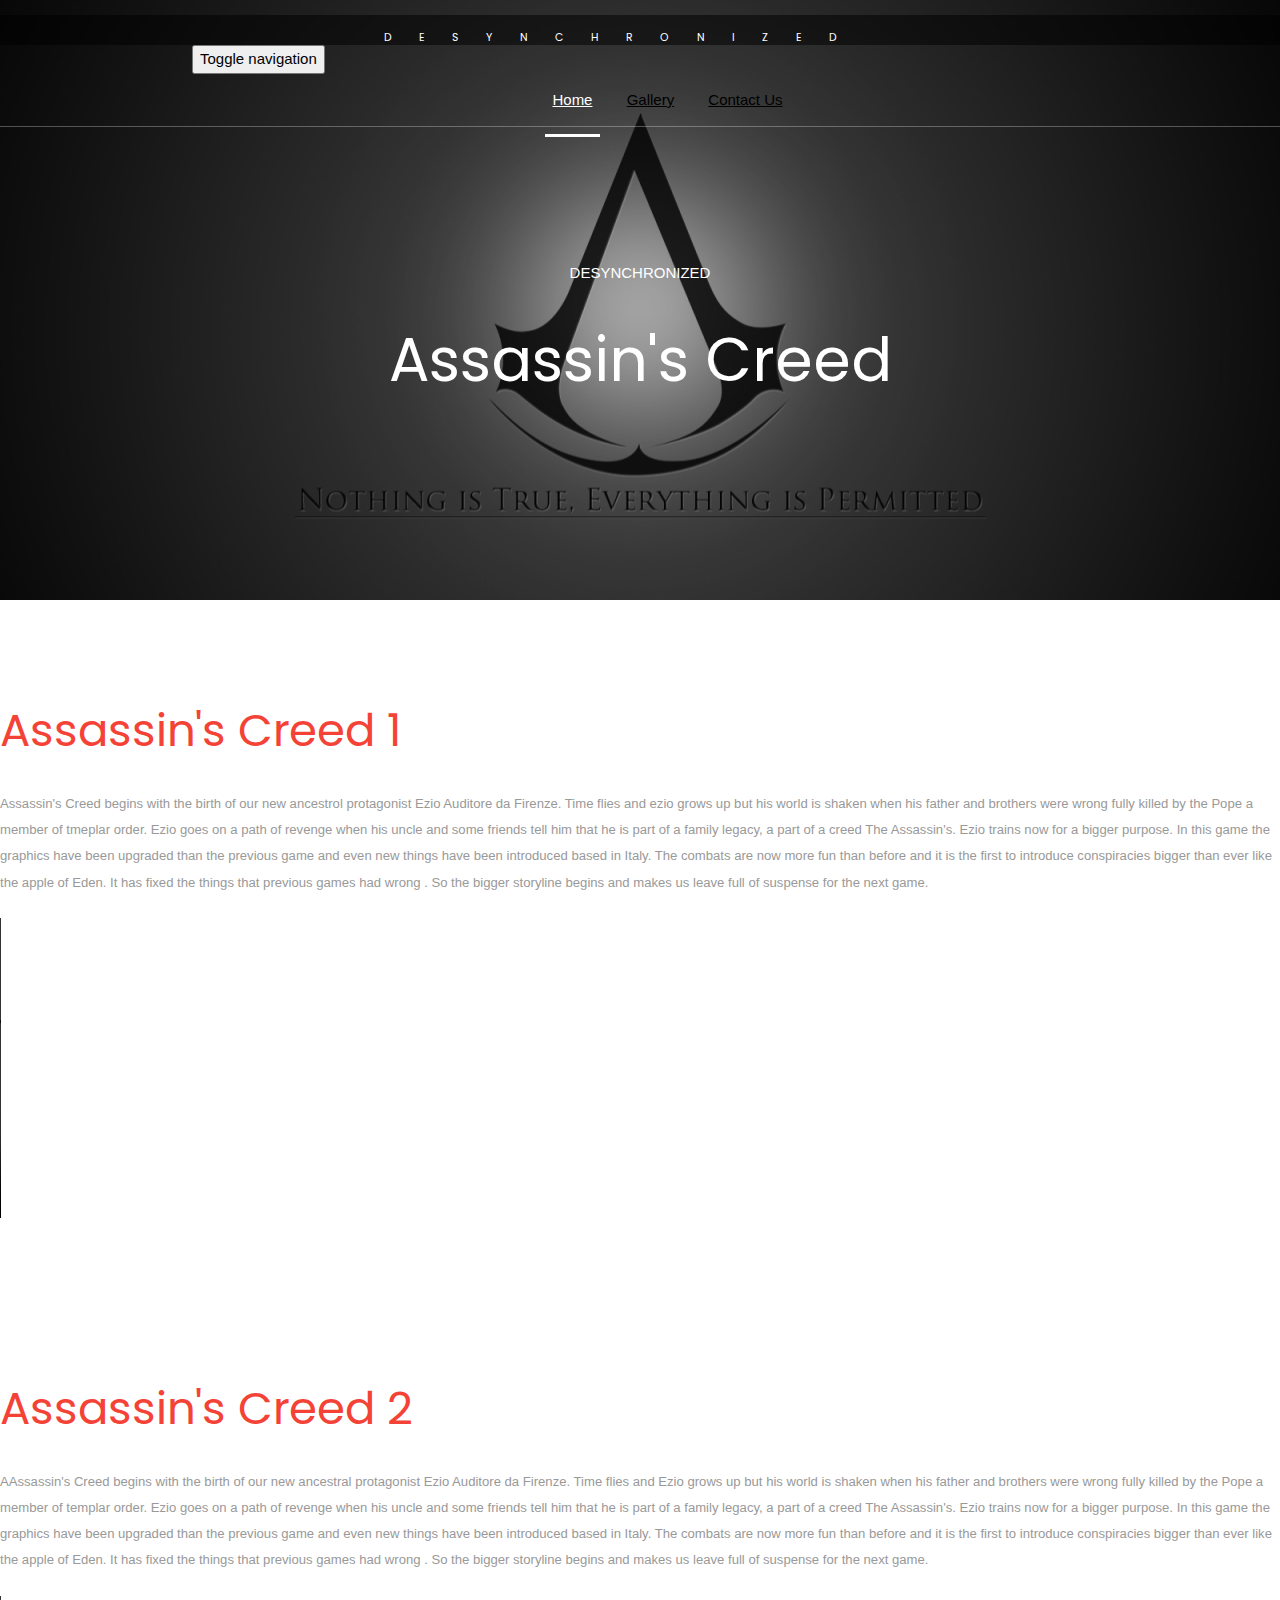
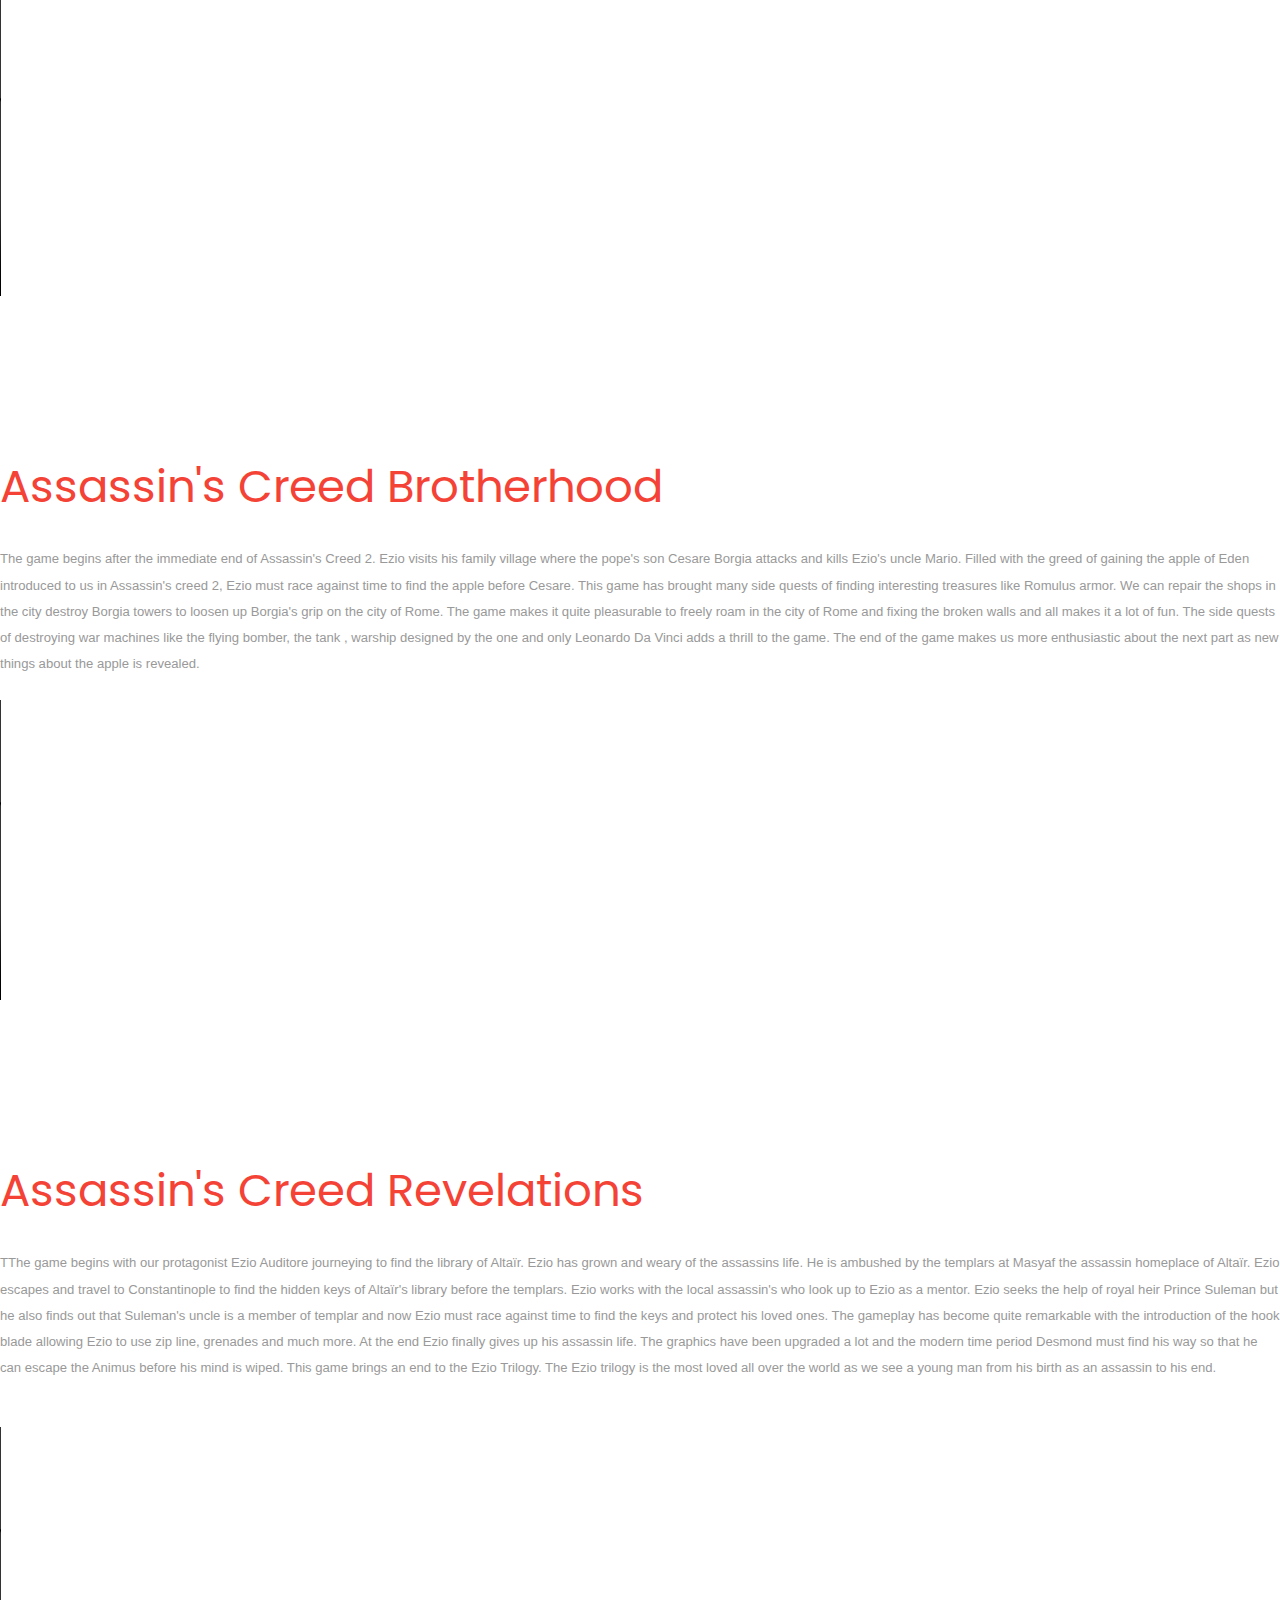
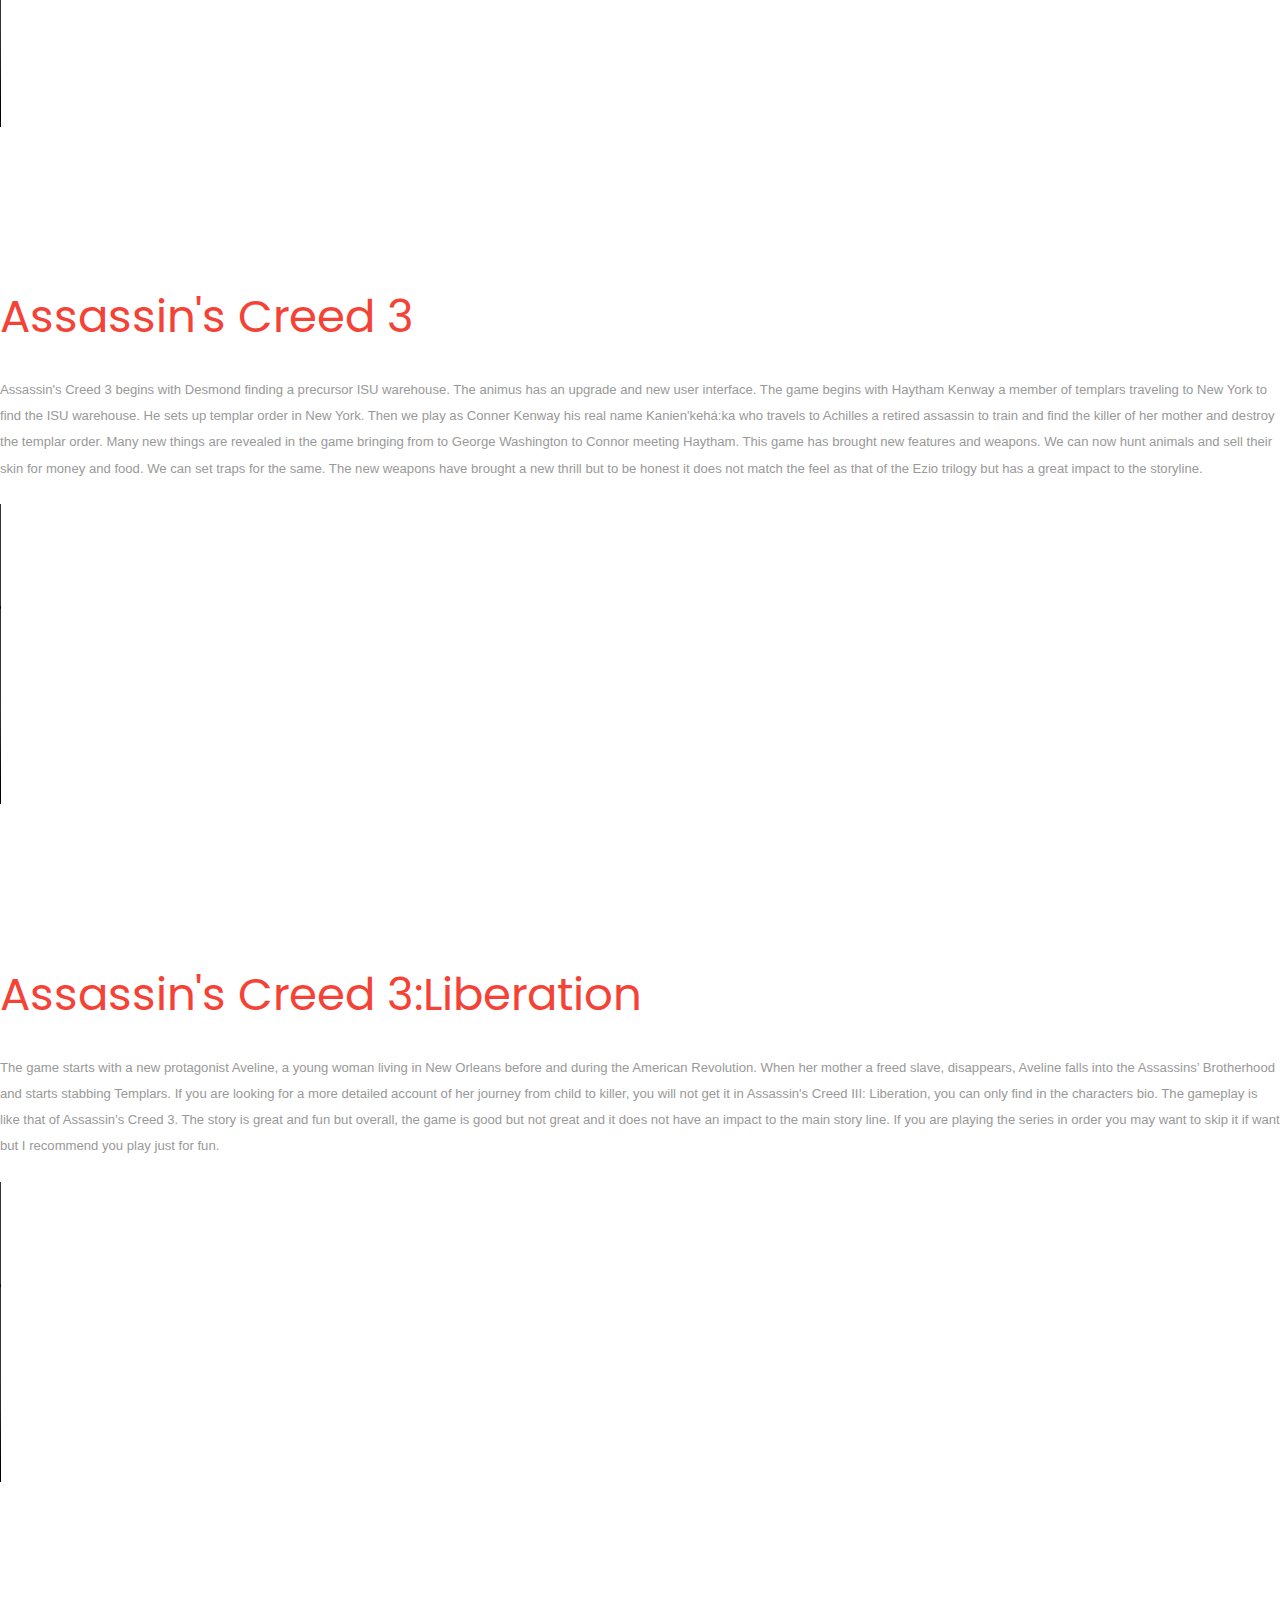
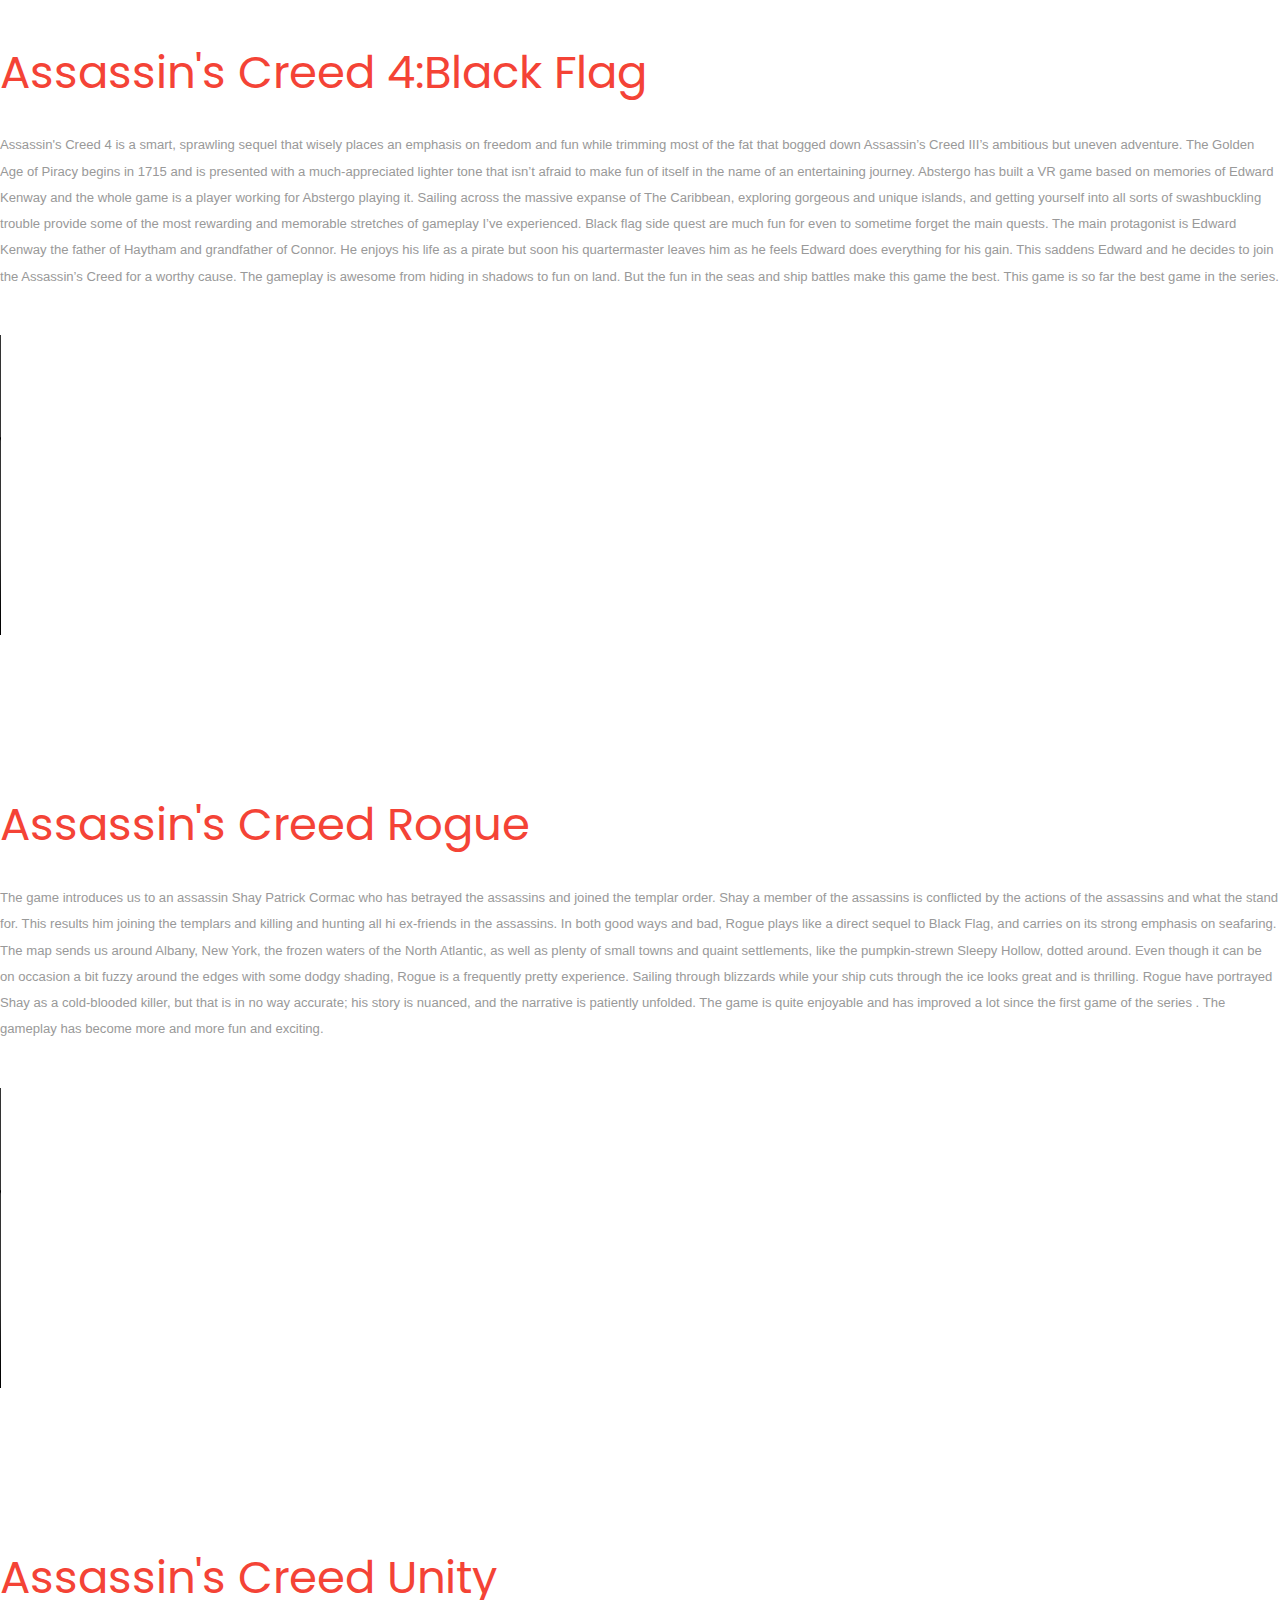
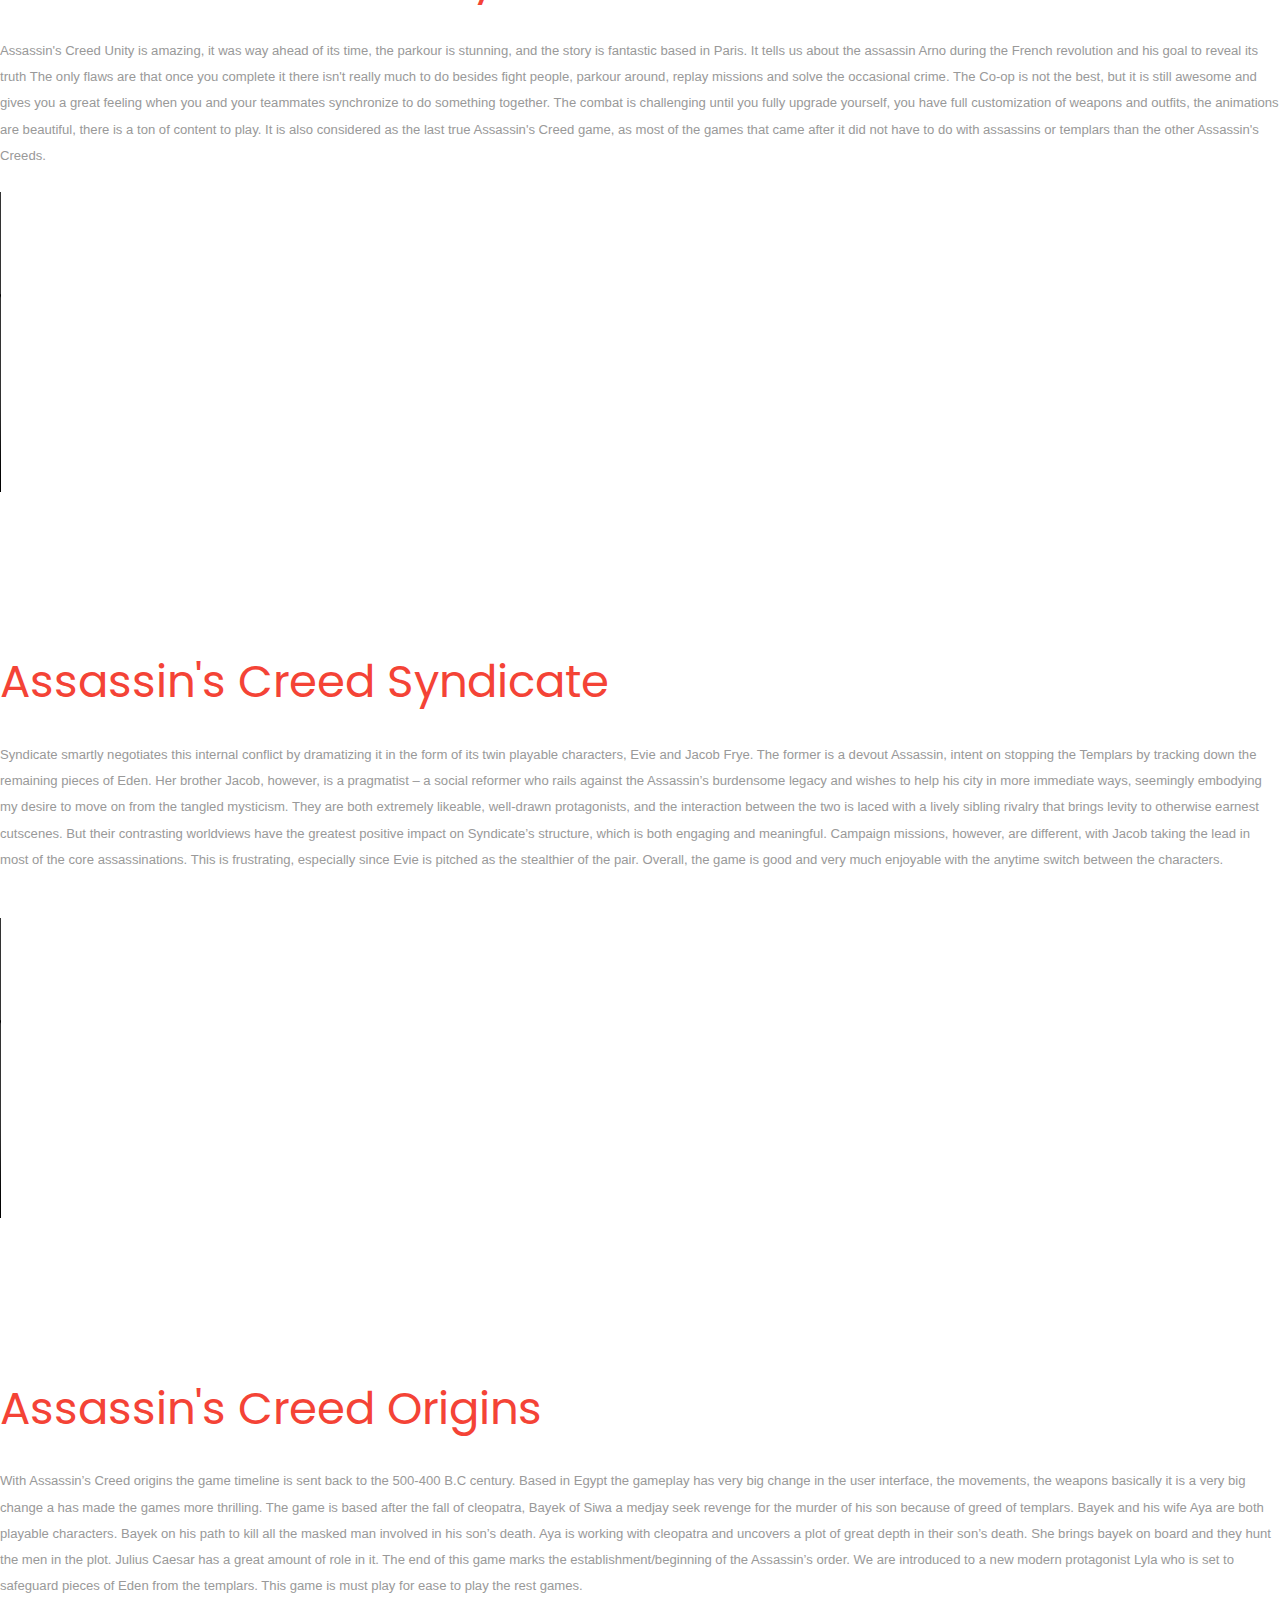
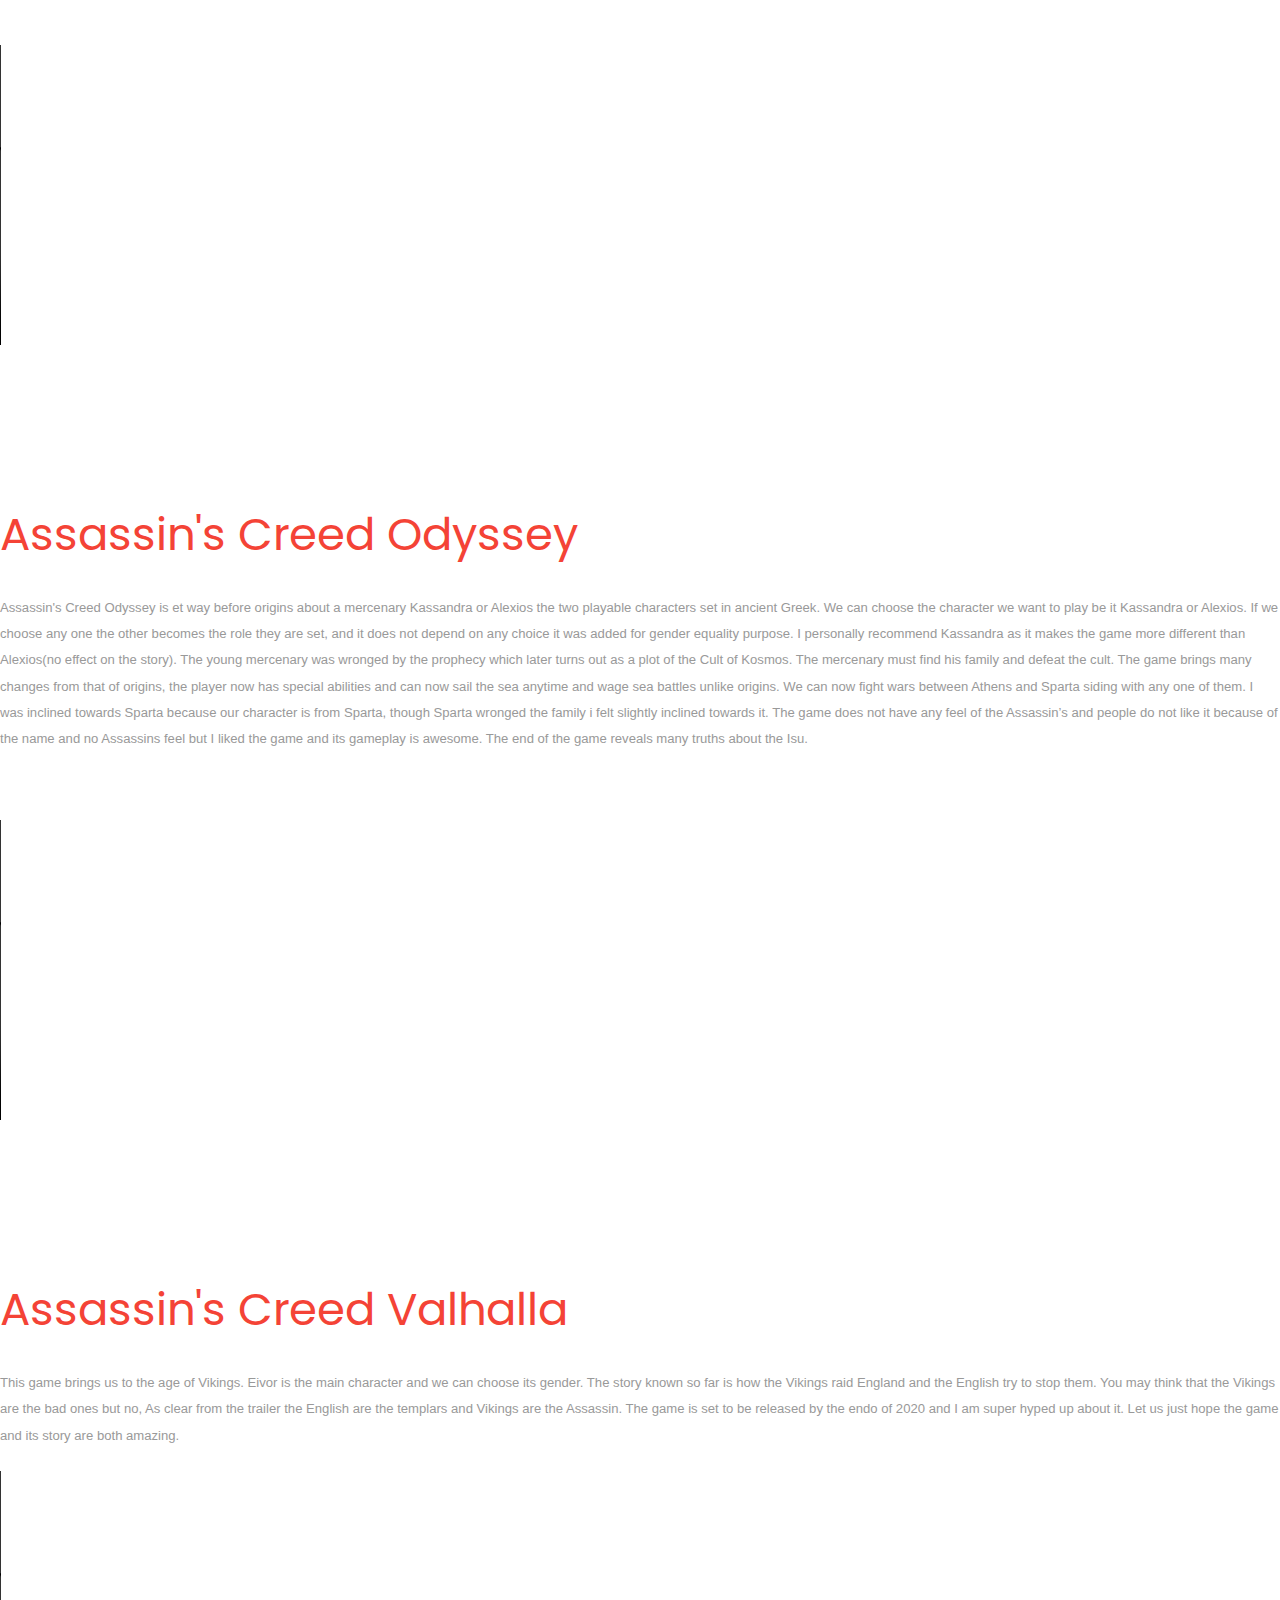
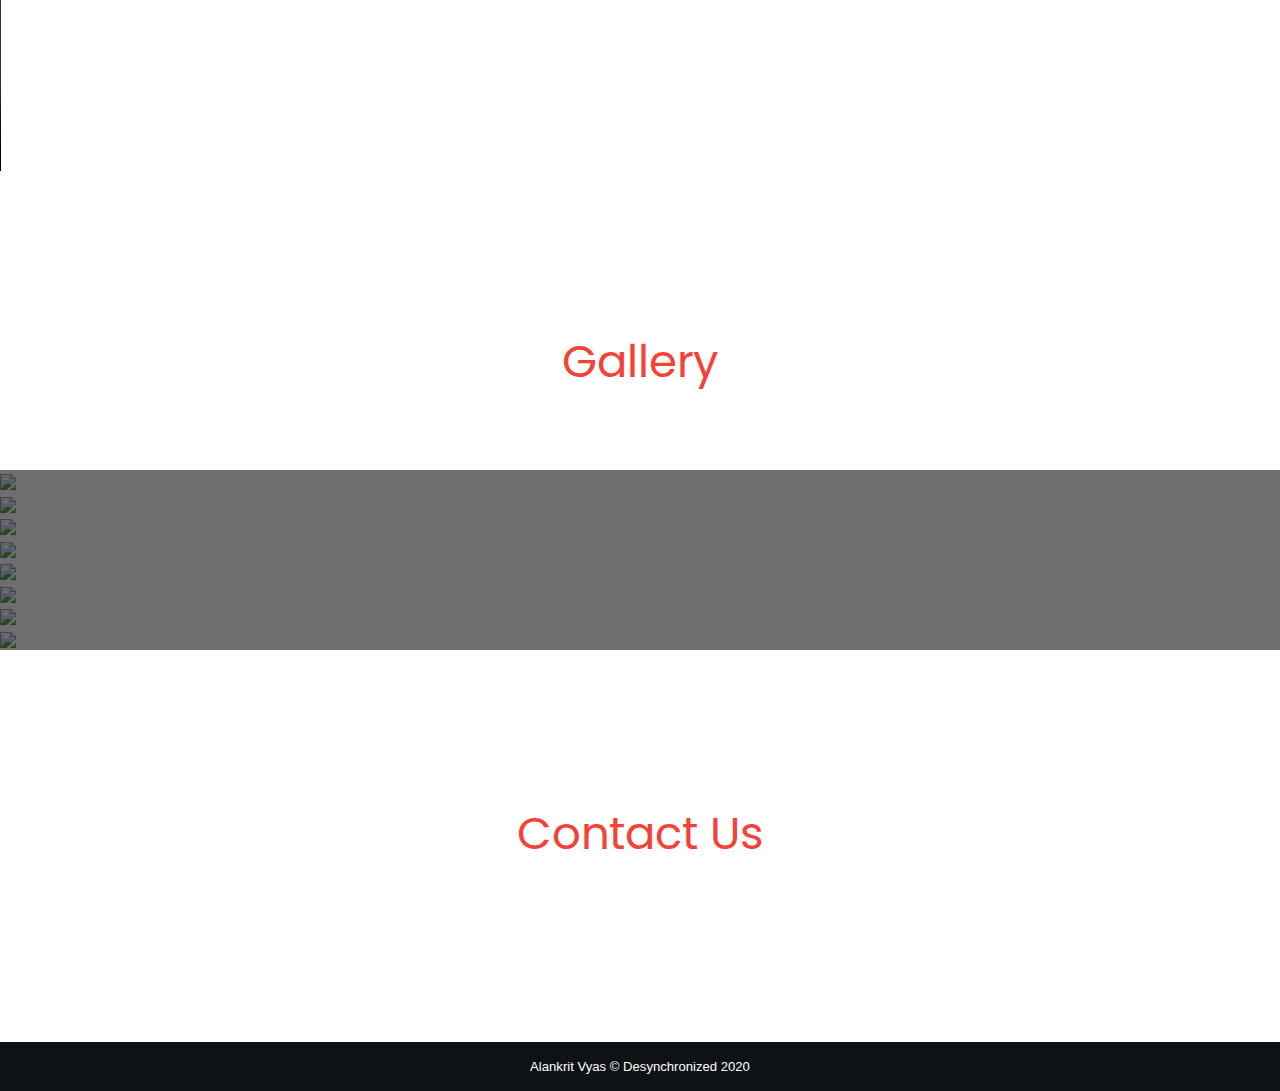
==== commit fd12ecbe: "Update assassinscreed.html" ====
--- a/assassinscreed.html
+++ b/assassinscreed.html
@@ -16,10 +16,6 @@
 <!-- font-awesome icons -->
 <link href="css/font-awesome.css" rel="stylesheet"> 
 <!-- //font-awesome icons -->
-	<link rel="apple-touch-icon" sizes="180x180" href="/apple-touch-icon.png">
-<link rel="icon" type="image/png" sizes="32x32" href="/favicon-32x32.png">
-<link rel="icon" type="image/png" sizes="16x16" href="/favicon-16x16.png">
-<link rel="manifest" href="/site.webmanifest">
 <!-- font -->
 <link rel="stylesheet" href="https://www.w3schools.com/w3css/4/w3.css">
 <link href="//fonts.googleapis.com/css?family=Poppins:300,400,500,600,700" rel="stylesheet">
@@ -115,32 +111,6 @@
 			<h3>Assassin's Creed 1</h3>
 			<div class="col-md-6 agileits_welcome_grid_left">
 				
-				<p>The game starts with introducing us to the two protagonists of the story Desmond Miles and Altaïr Ibn-LaʼAhad.
-					Altaïr makes some mistakes at the beginning and is deranked among the Assassin order. He must make his way back up by fighting enemies of the order and safeguard freedom of people.
-					The graphics are old but the game makes up for it.
-					The best part is when you wait silently in the shadows stalking your target and kill him with the hidden blade.
-					
-					The combat is fun and empowering but sometimes tedious. As you move further you can upgrade the abilities and equipment making the combats more fun and enjoyable. 
-			
-					The game is sometimes tireing because of the long journeys but the game is totally worth playing.
-					Assassin's Creed really brought us into a new era of games.
-					So i suggest to all my readers if u have not played it yet just start and enjoy then game yourself.
-
-				</i></p>
-			
-			</div>
-			<br>
-			<div class="col-md-6 agileits_welcome_grid_right">
-				<img src="images/ac1.jpg" alt=" " class="img-responsive" />
-			</div>
-			<div class="clearfix"> </div>
-		</div>
-    </div>
-    <div class="welcome" id="assassincreed">
-		<div class="container agileits_welcome_grid_left">
-			<h3>Assassin's Creed 2</h3>
-			<div class="col-md-6 agileits_welcome_grid_left">
-				
 				<p>Assassin's Creed begins with the birth of our new ancestrol protagonist Ezio Auditore da Firenze.
 					Time flies and ezio grows up but his world is shaken when his father and brothers were wrong fully killed by the Pope a member of tmeplar order.
 					Ezio goes on a path of revenge when his uncle and some friends tell him that he is part of a family legacy, a part of a creed The Assassin's.
@@ -154,9 +124,36 @@
 			
 			</div>
 			<br>
-			<div class="col-md-6 agileits_welcome_grid_right">
-				<img src="images/ac2.webp" alt=" " class="img-responsive" />
-			</div>
+			<video width="500" height="300" controls>
+				<source src="Trailers/y2mate.com - Assassin's Creed Official Trailer--HD(1080p)_480p.mp4" type="video/mp4">
+				<source src="Trailers/y2mate.com - Assassin's Creed Official Trailer--HD(1080p)_480p.mp4" type="video/ogg">
+				
+			  </video>
+			<div class="clearfix"> </div>
+		</div>
+    </div>
+    <div class="welcome" id="assassincreed">
+		<div class="container agileits_welcome_grid_left">
+			<h3>Assassin's Creed 2</h3>
+			<div class="col-md-6 agileits_welcome_grid_left">
+				
+				<p>AAssassin's Creed begins with the birth of our new ancestral protagonist Ezio Auditore da Firenze. 
+					Time flies and Ezio grows up but his world is shaken when his father and brothers were wrong fully killed by the Pope a member of templar order. 
+					Ezio goes on a path of revenge when his uncle and some friends tell him that he is part of a family legacy, a part of a creed The Assassin's. 
+					Ezio trains now for a bigger purpose. 
+					In this game the graphics have been upgraded than the previous game and even new things have been introduced based in Italy. 
+					The combats are now more fun than before and it is the first to introduce conspiracies bigger than ever like the apple of Eden. 
+					It has fixed the things that previous games had wrong . So the bigger storyline begins and makes us leave full of suspense for the next game.
+
+				</i></p>
+			
+			</div>
+			<br>
+			<video width="500" height="300" controls>
+				<source src="Trailers/y2mate.com - Assassin's Creed 2 - PC - Launch Trailer (UK)_480p.mp4" type="video/mp4">
+				<source src="Trailers/y2mate.com - Assassin's Creed 2 - PC - Launch Trailer (UK)_480p.mp4" type="video/ogg">
+				
+			  </video>
 			<div class="clearfix"> </div>
 		</div>
     </div>
@@ -165,20 +162,24 @@
 			<h3>Assassin's Creed Brotherhood</h3>
 			<div class="col-md-6 agileits_welcome_grid_left">
 				
-				<p>The game begins after the immediate end of Assassin's Creed 2. Ezio visits his family village where the pope's son Cesrae Borgia attacks and kills Ezio's uncle mario.
-					Filled with the greed of gaining the apple of eden introduced to us in Assassin's creed 2, Ezio must race agains't time to find the apple before Cesrae.
-					This game has brought many side quests of finding intresting treasures like Romulas armour. We can repair the shops in the city destroy Borgia towers to losen up Borgia's grip on the city of Rome.
+				<p>The game begins after the immediate end of Assassin's Creed 2. 
+					Ezio visits his family village where the pope's son Cesare Borgia attacks and kills Ezio's uncle Mario. 
+					Filled with the greed of gaining the apple of Eden introduced to us in Assassin's creed 2, Ezio must race against time to find the apple before Cesare. 
+					This game has brought many side quests of finding interesting treasures like Romulus armor. 
+					We can repair the shops in the city destroy Borgia towers to loosen up Borgia's grip on the city of Rome. 
 					The game makes it quite pleasurable to freely roam in the city of Rome and fixing the broken walls and all makes it a lot of fun.
-					The sidequests of destroying war machines like the flying bomber, the tank , warship designed by the one and only Lionardo Da Vinci adds a thrill to the game.
-					The end of the game makes us more entusiastic about the next part as new things about the apple is revealed. 
+					The side quests of destroying war machines like the flying bomber, the tank , warship designed by the one and only Leonardo Da Vinci adds a thrill to the game. 
+					The end of the game makes us more enthusiastic about the next part as new things about the apple is revealed.
 					
 				</i></p>
 			
 			</div>
 			<br>
-			<div class="col-md-6 agileits_welcome_grid_right">
-				<img src="images/acb.webp" alt=" " class="img-responsive" />
-			</div>
+			<video width="500" height="300" controls>
+				<source src="Trailers/y2mate.com - Assassin's Creed Brotherhood E3 Trailer_480p.mp4" type="video/mp4">
+				<source src="Trailers/y2mate.com - Assassin's Creed Brotherhood E3 Trailer_480p.mp4" type="video/ogg">
+				
+			  </video>
 			<div class="clearfix"> </div>
 		</div>
     </div>
@@ -187,25 +188,29 @@
 			<h3>Assassin's Creed Revelations</h3>
 			<div class="col-md-6 agileits_welcome_grid_left">
 				
-				<p>The game begins with our protagonist Ezio Audiore journeying to find the library of Altaïr.
-					Ezio has grown and weary of the assassins life. He is ambushed by the templars at Masyaf the assassin homeplace of Altaïr.
-					Ezio escapes and travel to constantinople to find the hidden keys of Altaïr's library before the templars.
-					Ezio works with the local assassin's who look up to Ezio as a mentor. Ezio seeks the help of royal heir Prince Suleman but he also finds out that 
-					Suleman's uncle is a member of templar and now Ezio must race gaianst time to find the keys and protect his loved ones.
-					The gameplay has become quite remarkable with the introduction of the hook blade allowing exio to use zip line, grenades and much more.
-					AT end Ezio finally gives up his assassin life.
-					The graphics have been upgraded a lot and the modern time period Desmond must find his way so that he can escape the Animus before his mind is wiped.
-					This game brings an end to the Ezio Triology. The Ezio triology is the most loved all over the world as we see a young man from his birth as an assassin to his end.
-
-
-				</i></p>
-			
-			</div>
-			<br>
-			<br>
-			<div class="col-md-6 agileits_welcome_grid_right">
-				<img src="images/acr.jpg" alt=" " class="img-responsive" />
-			</div>
+				<p>TThe game begins with our protagonist Ezio Auditore journeying to find the library of Altaïr. 
+					Ezio has grown and weary of the assassins life.
+					He is ambushed by the templars at Masyaf the assassin homeplace of Altaïr.
+					Ezio escapes and travel to Constantinople to find the hidden keys of Altaïr's library before the templars. 
+					Ezio works with the local assassin's who look up to Ezio as a mentor. 
+					Ezio seeks the help of royal heir Prince Suleman but he also finds out that Suleman's uncle is a member of templar and now Ezio must race against time to find the keys and protect his loved ones. 
+					The gameplay has become quite remarkable with the introduction of the hook blade allowing Ezio to use zip line, grenades and much more. 
+					At the end Ezio finally gives up his assassin life. 
+					The graphics have been upgraded a lot and the modern time period Desmond must find his way so that he can escape the Animus before his mind is wiped. 
+					This game brings an end to the Ezio Trilogy. 
+					The Ezio trilogy is the most loved all over the world as we see a young man from his birth as an assassin to his end.
+
+
+				</i></p>
+			
+			</div>
+			<br>
+			<br>
+			<video width="500" height="300" controls>
+				<source src="Trailers/y2mate.com - Assassin's Creed Revelations E3 Trailer Extended Cut Ubisoft [NA]_480p.mp4" type="video/mp4">
+				<source src="Trailers/y2mate.com - Assassin's Creed Revelations E3 Trailer Extended Cut Ubisoft [NA]_480p.mp4" type="video/ogg">
+				
+			  </video>
 			<div class="clearfix"> </div>
 		</div>
     </div>
@@ -214,23 +219,26 @@
 			<h3>Assassin's Creed 3</h3>
 			<div class="col-md-6 agileits_welcome_grid_left">
 				
-				<p>Assassin's Creed 3 begins with Desmond finding a precursor ISU warehouse. The animus has an upgrade and new user interface.
-					The game begins with Haytham Kenway a member of templars traveling to New York to find the ISU warehouse.
-					He sets up templar order in New York. Then we play as Conner Kenway his real name Kanien'kehá:ka who travels to AChilles a retired assassin
-					to train and find the killer of her mother and destroy the templar order.
-					many new things are revealed in the game bringing from to George Washington to Connor meeting Haytham.
-					This game has brought new features and weapons. 
-					We can now hunt animals and sell their skin for money and food. We can set traps for the same. 
-					The new weapons have brought a new thrill but to be honest it does not match the feel as that of the Ezio triology but has a great impact to the storyline.
-
-
-				</i></p>
-			
-			</div>
-			<br>
-			<div class="col-md-6 agileits_welcome_grid_right">
-				<img src="images/ac3.jpg" alt=" " class="img-responsive" />
-			</div>
+				<p>Assassin's Creed 3 begins with Desmond finding a precursor ISU warehouse. 
+					The animus has an upgrade and new user interface. 
+					The game begins with Haytham Kenway a member of templars traveling to New York to find the ISU warehouse. 
+					He sets up templar order in New York. 
+					Then we play as Conner Kenway his real name Kanien'kehá:ka who travels to Achilles a retired assassin to train and find the killer of her mother and destroy the templar order. 
+					Many new things are revealed in the game bringing from to George Washington to Connor meeting Haytham. 
+					This game has brought new features and weapons. We can now hunt animals and sell their skin for money and food.
+					We can set traps for the same. 
+					The new weapons have brought a new thrill but to be honest it does not match the feel as that of the Ezio trilogy but has a great impact to the storyline.
+
+
+				</i></p>
+			
+			</div>
+			<br>
+			<video width="500" height="300" controls>
+				<source src="Trailers/y2mate.com - Assassin's Creed III Official Launch Trailer Ubisoft [NA]_480p.mp4" type="video/mp4">
+				<source src="Trailers/y2mate.com - Assassin's Creed III Official Launch Trailer Ubisoft [NA]_480p.mp4" type="video/ogg">
+				
+			  </video>
 			<div class="clearfix"> </div>
 		</div>
     </div>
@@ -239,19 +247,21 @@
 			<h3>Assassin's Creed 3:Liberation</h3>
 			<div class="col-md-6 agileits_welcome_grid_left">
 			
-				<p>The game starts with a new protagonist Aveline, a young woman living in New Orleans before and during the American Revolution. 
+				<p>The game starts with a new protagonist Aveline, a young woman living in New Orleans before and during the American Revolution.
 					When her mother a freed slave, disappears, Aveline falls into the Assassins’ Brotherhood and starts stabbing Templars. 
-					If you're looking for a more detailed account of her journey from child to killer, you won't get it in Assassin's Creed III: Liberation, you can only find in the characters bio.
-					The gameplay is similar to that of Assassin's Creed 3. 
-					The story is great and fun but overall the game is good but not great and it does not have an impact to the main story line.
-					If you are playing the series in order you may want to skip it if want but i recommend uou to play just for fun.
-				</i></p>
-			
-			</div>
-			<br>
-			<div class="col-md-6 agileits_welcome_grid_right">
-				<img src="images/ac3l.jpg" alt=" " class="img-responsive" />
-			</div>
+					If you are looking for a more detailed account of her journey from child to killer, you will not get it in Assassin's Creed III: Liberation, you can only find in the characters bio.
+					The gameplay is like that of Assassin's Creed 3. 
+					The story is great and fun but overall, the game is good but not great and it does not have an impact to the main story line. 
+					If you are playing the series in order you may want to skip it if want but I recommend you play just for fun.
+				</i></p>
+			
+			</div>
+			<br>
+			<video width="500" height="300" controls>
+				<source src="Trailers/y2mate.com - Assassin's Creed® Liberation HD [UK]_480p.mp4" type="video/mp4">
+				<source src="Trailers/y2mate.com - Assassin's Creed® Liberation HD [UK]_480p.mp4" type="video/ogg">
+				
+			  </video>
 			<div class="clearfix"> </div>
 		</div>
     </div>
@@ -261,14 +271,15 @@
 			<div class="col-md-6 agileits_welcome_grid_left">
 				
 				<p>Assassin's Creed 4 is a smart, sprawling sequel that wisely places an emphasis on freedom and fun while trimming most of the fat that bogged down Assassin’s Creed III’s ambitious but uneven adventure. 
-					The Golden Age of Piracy begins in 1715, and is presented with a much-appreciated lighter tone that isn’t afraid to make fun of itself in the name of an entertaining journey.
-					Abstergo has built a VR game based on memories of Edward Kenway and the whole game is a player working for Abstergo playing it.
+					The Golden Age of Piracy begins in 1715 and is presented with a much-appreciated lighter tone that isn’t afraid to make fun of itself in the name of an entertaining journey. 
+					Abstergo has built a VR game based on memories of Edward Kenway and the whole game is a player working for Abstergo playing it. 
 					Sailing across the massive expanse of The Caribbean, exploring gorgeous and unique islands, and getting yourself into all sorts of swashbuckling trouble provide some of the most rewarding and memorable stretches of gameplay I’ve experienced.
-					Black flag side quest are much fun for even to sometime forget the main quests.
-					The main protagonist is Edward Kanway the father of Haytham and grandfather of connor.
-					He enjoys his life as a pirate but soon his quatermaster leaves him as he feels Edward does everything for his gain.
-					This saddens Edward and he decides to join the Assassin’s Creed for a worth cause.
-					The gameplay is awesome from hiding in shadows to fun on land. But thr fun in the seas and ship battles make this game the best.
+					Black flag side quest are much fun for even to sometime forget the main quests. 
+					The main protagonist is Edward Kenway the father of Haytham and grandfather of Connor.
+					He enjoys his life as a pirate but soon his quartermaster leaves him as he feels Edward does everything for his gain. 
+					This saddens Edward and he decides to join the Assassin’s Creed for a worthy cause. 
+					The gameplay is awesome from hiding in shadows to fun on land. 
+					But the fun in the seas and ship battles make this game the best. 
 					This game is so far the best game in the series.					
 
 				</i></p>
@@ -276,9 +287,11 @@
 			</div>
 			<br>
 			<br>
-			<div class="col-md-6 agileits_welcome_grid_right">
-				<img src="images/ac4.jpg" alt=" " class="img-responsive" />
-			</div>
+			<video width="500" height="300" controls>
+				<source src="Trailers/y2mate.com - Official Launch Trailer Assassin's Creed IV Black Flag [UK]_480p.mp4" type="video/mp4">
+				<source src="Trailers/y2mate.com - Official Launch Trailer Assassin's Creed IV Black Flag [UK]_480p.mp4" type="video/ogg">
+				
+			  </video>
 			<div class="clearfix"> </div>
 		</div>
     </div>
@@ -287,26 +300,28 @@
 			<h3>Assassin's Creed Rogue</h3>
 			<div class="col-md-6 agileits_welcome_grid_left">
 				
-				<p>The game introduces us to an assassin Shay Patrick Cormac who has betrayed the assassins and joined the templar order.
-					Shay a member of the assassins is conflicted by the actions of the assassins and what the stand for.
-					This results him joing the templars and kiiling and hunting all hi ex-friends in the assassins.
+				<p>The game introduces us to an assassin Shay Patrick Cormac who has betrayed the assassins and joined the templar order. 
+					Shay a member of the assassins is conflicted by the actions of the assassins and what the stand for. 
+					This results him joining the templars and killing and hunting all hi ex-friends in the assassins. 
 					In both good ways and bad, Rogue plays like a direct sequel to Black Flag, and carries on its strong emphasis on seafaring. 
 					The map sends us around Albany, New York, the frozen waters of the North Atlantic, as well as plenty of small towns and quaint settlements, like the pumpkin-strewn Sleepy Hollow, dotted around. 
 					Even though it can be on occasion a bit fuzzy around the edges with some dodgy shading, Rogue is a frequently pretty experience. 
 					Sailing through blizzards while your ship cuts through the ice looks great and is thrilling. 
-					Rogue have portrayed Shay as a cold-blooded killer, but that’s in no way accurate; his story is nuanced, and the narrative is patiently unfolded. 
-					The game is quite enjoyable and has impoved a lot since the first game of the series .
-					The gameplay has become more and more fun and exciting.
-
-
-				</i></p>
-			
-			</div>
-			<br>
-			<br>
-			<div class="col-md-6 agileits_welcome_grid_right">
-				<img src="images/acro.jpg" alt=" " class="img-responsive" />
-			</div>
+					Rogue have portrayed Shay as a cold-blooded killer, but that is in no way accurate; his story is nuanced, and the narrative is patiently unfolded. 
+					The game is quite enjoyable and has improved a lot since the first game of the series . 
+					The gameplay has become more and more fun and exciting. 
+
+
+				</i></p>
+			
+			</div>
+			<br>
+			<br>
+			<video width="500" height="300" controls>
+				<source src="Trailers/y2mate.com - Assassin’s Creed Rogue Launch Trailer Ubisoft [NA]_480p.mp4" type="video/mp4">
+				<source src="Trailers/y2mate.com - Assassin’s Creed Rogue Launch Trailer Ubisoft [NA]_480p.mp4" type="video/ogg">
+				
+			  </video>
 			<div class="clearfix"> </div>
 		</div>
     </div>
@@ -315,21 +330,20 @@
 			<h3>Assassin's Creed Unity</h3>
 			<div class="col-md-6 agileits_welcome_grid_left">
 				
-				<p>Assassin's Creed Unity is amazing, it was way ahead of it's time , the parkour is absolutely stunning and the story is fantastic based in Paris.
-					It tells us about the assassin Arno during the french revolution and his goal to reveal its truth
-					The only flaws are that once you complete it there isn't really much to do besides fight people, parkour around, replay missions and solve the occasional crime.
-				
-					 The Co-op isn't the best, but it's still awesome and gives you a great feeling when you and your teammates synchronize to do something together. 
-					 The combat is challenging until you fully upgrade yourself, you have full customization of weapons and outfits, the animations are beautiful, there's a ton of content to play. 
-					 It is also consider as the last true Assassin's Creed game, as most of the games that came after it did not have to do with assassins or templars than the other Assassin's Creeds. 
-					 .
-				</i></p>
-			
-			</div>
-			<br>
-			<div class="col-md-6 agileits_welcome_grid_right">
-				<img src="images/acu.webp" alt=" " class="img-responsive" />
-			</div>
+				<p>Assassin's Creed Unity is amazing, it was way ahead of its time, the parkour is stunning, and the story is fantastic based in Paris. 
+					It tells us about the assassin Arno during the French revolution and his goal to reveal its truth The only flaws are that once you complete it there isn't really much to do besides fight people, parkour around, replay missions and solve the occasional crime. 
+					The Co-op is not the best, but it is still awesome and gives you a great feeling when you and your teammates synchronize to do something together. 
+					The combat is challenging until you fully upgrade yourself, you have full customization of weapons and outfits, the animations are beautiful, there is a ton of content to play. 
+					It is also considered as the last true Assassin's Creed game, as most of the games that came after it did not have to do with assassins or templars than the other Assassin's Creeds. 
+				</i></p>
+			
+			</div>
+			<br>
+			<video width="500" height="300" controls>
+				<source src="Trailers/y2mate.com - Assassin's Creed Unity E3 2014 World Premiere Cinematic Trailer [EUROPE]_480p.mp4" type="video/mp4">
+				<source src="Trailers/y2mate.com - Assassin's Creed Unity E3 2014 World Premiere Cinematic Trailer [EUROPE]_480p.mp4" type="video/ogg">
+				
+			  </video>
 			<div class="clearfix"> </div>
 		</div>
     </div>
@@ -338,22 +352,24 @@
 			<h3>Assassin's Creed Syndicate</h3>
 			<div class="col-md-6 agileits_welcome_grid_left">
 				
-				<p>Syndicate smartly negotiates this internal conflict by dramatising it in the form of its twin playable characters, Evie and Jacob Frye. 
+				<p>Syndicate smartly negotiates this internal conflict by dramatizing it in the form of its twin playable characters, Evie and Jacob Frye. 
 					The former is a devout Assassin, intent on stopping the Templars by tracking down the remaining pieces of Eden. 
 					Her brother Jacob, however, is a pragmatist – a social reformer who rails against the Assassin’s burdensome legacy and wishes to help his city in more immediate ways, seemingly embodying my desire to move on from the tangled mysticism. 
-					They’re both extremely likeable, well-drawn protagonists, and the interaction between the two is laced with a lively sibling rivalry that brings levity to otherwise-earnest cutscenes.
-					 But their contrasting worldviews have the greatest positive impact on Syndicate’s structure, which is both engaging and meaningful.
-					 Campaign missions, however, are different, with Jacob taking the lead in the majority of the core assassinations. 
-					 This is frustrating, especially since Evie is pitched as the more stealthy of the pair.
-					 Overall the game is good and very much enjoyable with the anytime switch between the characters.
-				</i></p>
-			
-			</div>
-			<br>
-			<br>
-			<div class="col-md-6 agileits_welcome_grid_right">
-				<img src="images/acs.jpg" alt=" " class="img-responsive" />
-			</div>
+					They are both extremely likeable, well-drawn protagonists, and the interaction between the two is laced with a lively sibling rivalry that brings levity to otherwise earnest cutscenes. 
+					But their contrasting worldviews have the greatest positive impact on Syndicate’s structure, which is both engaging and meaningful. 
+					Campaign missions, however, are different, with Jacob taking the lead in most of the core assassinations. 
+					This is frustrating, especially since Evie is pitched as the stealthier of the pair. 
+					Overall, the game is good and very much enjoyable with the anytime switch between the characters.
+				</i></p>
+			
+			</div>
+			<br>
+			<br>
+			<video width="500" height="300" controls>
+				<source src="Trailers/y2mate.com - Assassin’s Creed Syndicate E3 Cinematic Trailer [EUROPE]_360p.mp4" type="video/mp4">
+				<source src="Trailers/y2mate.com - Assassin’s Creed Syndicate E3 Cinematic Trailer [EUROPE]_360p.mp4" type="video/ogg">
+				
+			  </video>
 			<div class="clearfix"> </div>
 		</div>
     </div>
@@ -363,23 +379,26 @@
 			<div class="col-md-6 agileits_welcome_grid_left">
 				
 				<p>With Assassin’s Creed origins the game timeline is sent back to the 500-400 B.C century. 
-					Based in egypt the gameplay has very big change in the user interface, the movements, the weapons basically it is a very big change a has made the games more thrilling.
-					The game is based after the fall of cleopatra, Bayek of Siwa a medjay seek revenge for the murder of his son because of greed of templars.
-					Bayek and his wife Aya are both playable characters. Bayek on his path to kill all the masked man involved in his sons death. 
-					Aya is working with cleopatra and uncovers a plot of great depth im their sons death.
-					SHe brings bayek on board and they hunt the men in the plot.
-					Julias Ceaser has a great amount of role in it.
+					Based in Egypt the gameplay has very big change in the user interface, the movements, the weapons basically it is a very big change a has made the games more thrilling. 
+					The game is based after the fall of cleopatra, Bayek of Siwa a medjay seek revenge for the murder of his son because of greed of templars. 
+					Bayek and his wife Aya are both playable characters. 
+					Bayek on his path to kill all the masked man involved in his son’s death. 
+					Aya is working with cleopatra and uncovers a plot of great depth in their son’s death. 
+					She brings bayek on board and they hunt the men in the plot. 
+					Julius Caesar has a great amount of role in it.
 					The end of this game marks the establishment/beginning of the Assassin’s order. 
-					We are introduced to a new modern protagonist Lyla who is set to safeguard peices of eden from the templars.
-					This game is must play for ease to play the the rest games.
-				</i></p>
-			
-			</div>
-			<br>
-			<br>
-			<div class="col-md-6 agileits_welcome_grid_right">
-				<img src="images/aco.jpeg" alt=" " class="img-responsive" />
-			</div>
+					We are introduced to a new modern protagonist Lyla who is set to safeguard pieces of Eden from the templars. 
+					This game is must play for ease to play the rest games.
+				</i></p>
+			
+			</div>
+			<br>
+			<br>
+			<video width="500" height="300" controls>
+				<source src="Trailers/Assassin's Creed Origins E3 2017 Official World Premiere Gameplay Trailer [4K] Ubisoft [NA].mp4" type="video/mp4">
+				<source src="Trailers/Assassin's Creed Origins E3 2017 Official World Premiere Gameplay Trailer [4K] Ubisoft [NA].mp4" type="video/ogg">
+				
+			  </video>
 			<div class="clearfix"> </div>
 		</div>
     </div>
@@ -388,28 +407,30 @@
 			<h3>Assassin's Creed Odyssey</h3>
 			<div class="col-md-6 agileits_welcome_grid_left">
 				
-				<p>Assassin's Creed Odyssey is et way before origins about a mercanary Kassandra or Alexios the two playable characters set in ancient greek.
-				   We can choose the character we want to play be it Kassanfra or Alexios.
-				   If we choose any one the other becomes the role they are set and it does not depend on any choice it was added for gender equality purpose.
-				   I personally recommend Kassandra as it makes the game more different than Alexios(no affect on the story).
-				   The young mercenary was wronged by a the prophecy which later turnes out as a plot of the Cult of Kosmos.
-				   The mercenary must find his family and defeat the cult.
-				   The game brings many changes from that of origins, the player now has special abilities and can now sail the sea anytime and wage sea battles unlike origins.
-				   We can now figt wars between Athens and Sparta siding with any one of them.
-				   I was inclined towards Sparta because our character is from Sparta, though Sparta wronged the family i felt slightly inclined towards it.
-				   The game does not have any feel of the Assassin’s and people don't like it because of the name and no Assasins feel but i liked the game and its gameplay is pretty awesome.
-				   The end of the game reveal many truths about the Isu.  
-				</i></p>
-			
-			</div>
-			<br>
-			<br>
-			
-			<br>
-
-			<div class="col-md-6 agileits_welcome_grid_right">
-				<img src="images/acod.jpg" alt=" " class="img-responsive" />
-			</div>
+				<p>Assassin's Creed Odyssey is et way before origins about a mercenary Kassandra or Alexios the two playable characters set in ancient Greek. 
+					We can choose the character we want to play be it Kassandra or Alexios. 
+					If we choose any one the other becomes the role they are set, and it does not depend on any choice it was added for gender equality purpose. 
+					I personally recommend Kassandra as it makes the game more different than Alexios(no effect on the story). 
+					The young mercenary was wronged by the prophecy which later turns out as a plot of the Cult of Kosmos. 
+					The mercenary must find his family and defeat the cult. 
+					The game brings many changes from that of origins, the player now has special abilities and can now sail the sea anytime and wage sea battles unlike origins.
+					We can now fight wars between Athens and Sparta siding with any one of them. 
+					I was inclined towards Sparta because our character is from Sparta, though Sparta wronged the family i felt slightly inclined towards it. 
+					The game does not have any feel of the Assassin’s and people do not like it because of the name and no Assassins feel but I liked the game and its gameplay is awesome. 
+					The end of the game reveals many truths about the Isu. 
+				</i></p>
+			
+			</div>
+			<br>
+			<br>
+			
+			<br>
+
+			<video width="500" height="300" controls>
+				<source src="Trailers/Assassin's Creed Odyssey E3 2018 Official World Premiere Trailer Ubisoft [NA].mp4" type="video/mp4">
+				<source src="Trailers/Assassin's Creed Odyssey E3 2018 Official World Premiere Trailer Ubisoft [NA].mp4" type="video/ogg">
+				
+			  </video>
 			<div class="clearfix"> </div>
 		</div>
     </div>
@@ -418,20 +439,20 @@
 			<h3>Assassin's Creed Valhalla</h3>
 			<div class="col-md-6 agileits_welcome_grid_left">
 				
-				<p>This game brings us to the age of vikings.
+				<p>This game brings us to the age of Vikings. 
 					Eivor is the main character and we can choose its gender. 
-					The story known so far is how the Vikings raid England and the english try to stop them.
-					You may think that the vikings are the bad ones but no,
-					As clear from the trailer the english are the templars and vikings are the Assassin.
-					The game is set to be released by the endo of 2020 and I am super hyped up about it.
-					Let's just hope the game and its story are both amazing.
-				</i></p>
-			
-			</div>
-			<br>
-			<div class="col-md-6 agileits_welcome_grid_right">
-				<img src="images/acv.jpg" alt=" " class="img-responsive" />
-			</div>
+					The story known so far is how the Vikings raid England and the English try to stop them. 
+					You may think that the Vikings are the bad ones but no, As clear from the trailer the English are the templars and Vikings are the Assassin. 
+					The game is set to be released by the endo of 2020 and I am super hyped up about it. Let us just hope the game and its story are both amazing. 
+				</i></p>
+			
+			</div>
+			<br>
+			<video width="500" height="300" controls>
+				<source src="Trailers/Assassin's Creed Valhalla - Official Trailer.mp4" type="video/mp4">
+				<source src="Trailers/Assassin's Creed Valhalla - Official Trailer.mp4" type="video/ogg">
+				
+			  </video>
 			<div class="clearfix"> </div>
 		</div>
 	</div>
